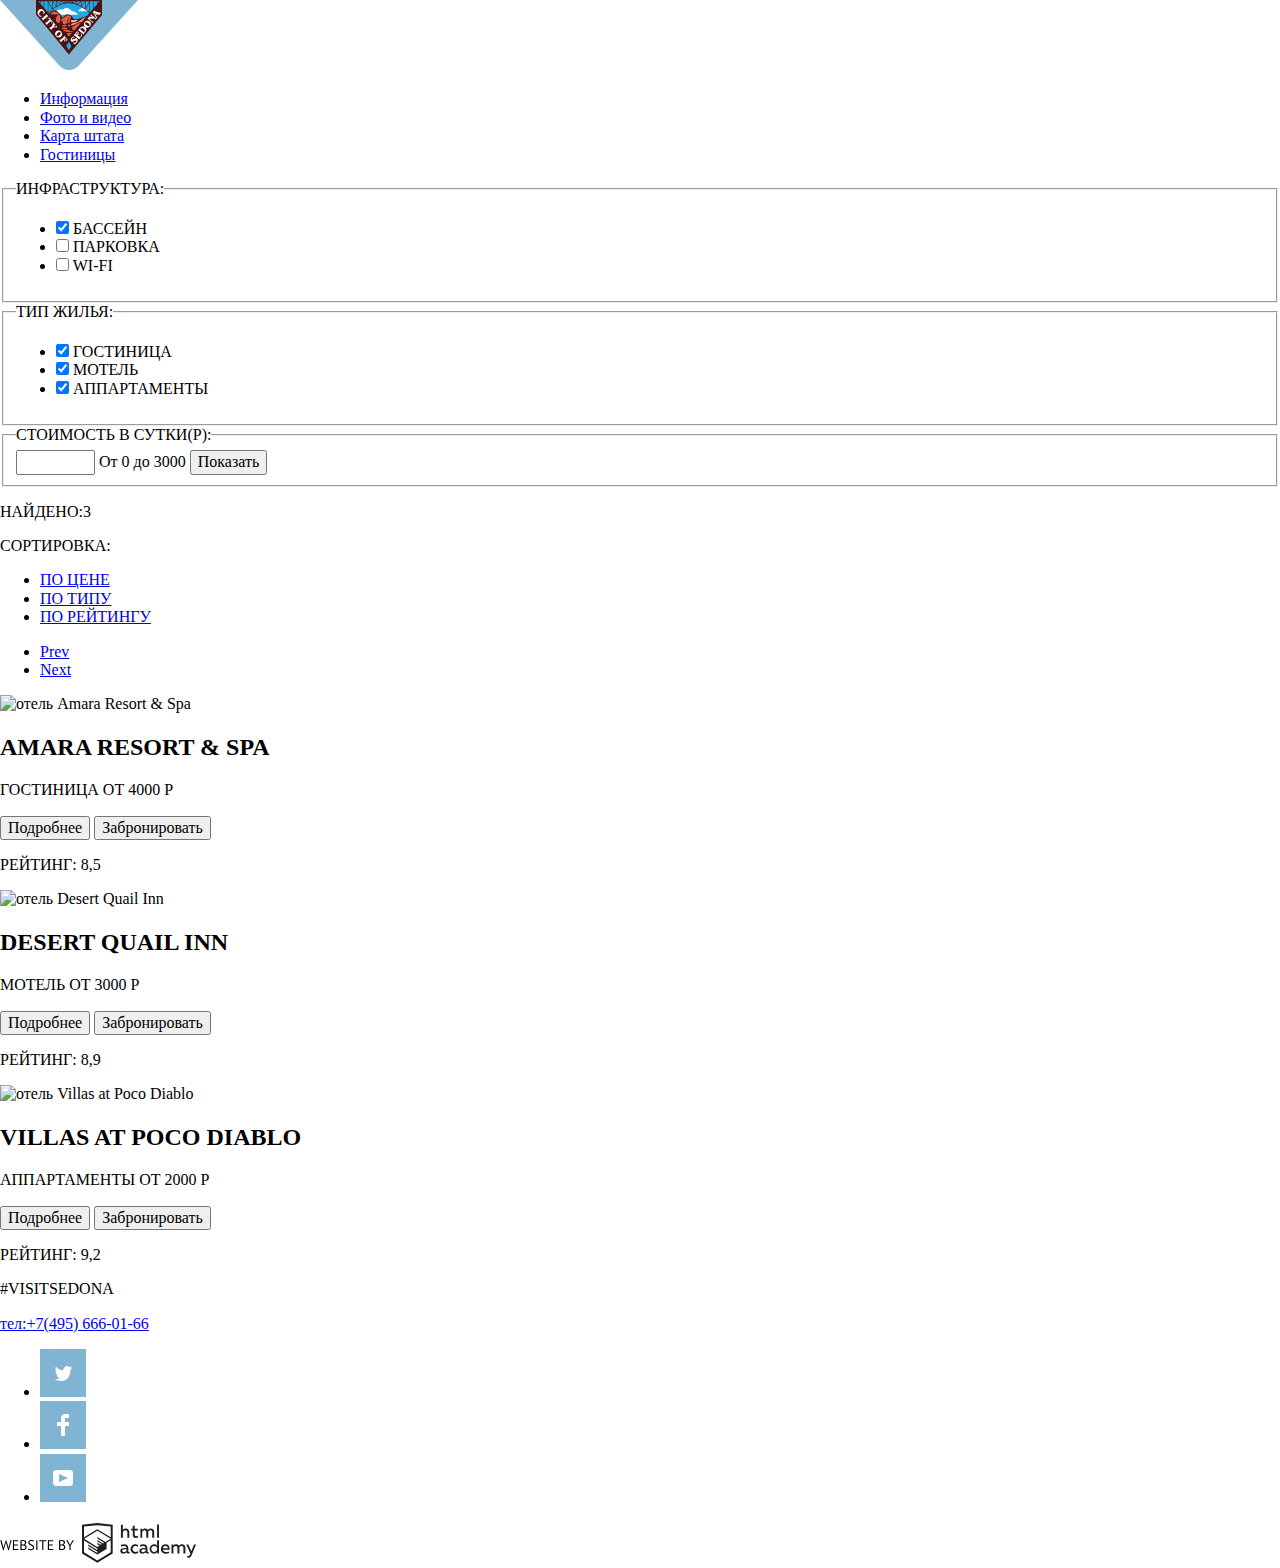
==== catalog.html @ 920b5226 "правочки" ====
<!DOCTYPE html>
<html lang="ru">

<head>
  <meta charset="utf-8">
  <title>HTML Academy: Седона</title>
  <link rel="stylesheet" href="css/normalize.css">
  <link rel="stylesheet" href="css/style.css">
  <link rel="icon" href="favicon.ico">
  <link rel="icon" href="img/icon.svg" type="image/svg+xml">
</head>

<body>
  <header>
    <nav>
      <a href="index.html"><img src="img/logo.svg" width="138" height="70" alt="логотип sedona"></a>
      <ul>
        <li><a href="#">Информация</a></li>
        <li><a href="#">Фото и видео</a></li>
        <li><a href="#">Карта штата</a></li>
        <li><a href="catalog.html">Гостиницы</a></li>
      </ul>
    </nav>
  </header>
  <main>
    <section>
      <form method="GET" action="https://echo.htmlacademy.ru">
        <fieldset>
          <legend>ИНФРАСТРУКТУРА:</legend>
          <ul>
            <li>
              <input type="checkbox" name="options" value="filter_swimming-pool" checked>
              <label for="filter_swimming-pool">БАССЕЙН</label>
            </li>
            <li>
              <input type="checkbox" name="options" value="filter_parking">
              <label for="filter_parking">ПАРКОВКА</label>
            </li>
            <li>
              <input type="checkbox" name="options" value="filter_wi-fi">
              <label for="filter_wi-fi">WI-FI</label>
            </li>
          </ul>
        </fieldset>
        <fieldset>
          <legend>ТИП ЖИЛЬЯ:</legend>
          <ul>
            <li>
              <input type="checkbox" name="options" value="filter_hotel" checked>
              <label for="filter_hotel">ГОСТИНИЦА</label>
            </li>
            <li>
              <input type="checkbox" name="options" value="filter_motel" checked>
              <label for="filter_motel">МОТЕЛЬ</label>
            </li>
            <li>
              <input type="checkbox" name="options" value="filter_appartaments" checked>
              <label for="filter_appartaments">АППАРТАМЕНТЫ</label>
            </li>
          </ul>
        </fieldset>
        <fieldset>
          <legend>СТОИМОСТЬ В СУТКИ(Р):</legend>
          <input type="number" id="volume" min="0" max="3000" step="100">
          <label for="volume">От 0 до 3000</label>
          <button type="button">Показать</button>
        </fieldset>
      </form>
    </section>
    <section>
      <p>НАЙДЕНО:3</p>
      <p>СОРТИРОВКА:</p>
      <ul>
        <li><a href="#">ПО ЦЕНЕ</a></li>
        <li><a href="#">ПО ТИПУ</a></li>
        <li><a href="#">ПО РЕЙТИНГУ</a></li>
      </ul>
      <ul>
        <li><a href="#" id="prev">Prev</a></li>
        <li><a href="#" id="next">Next</a></li>
      </ul>

    </section>
    <section>
      <article>
        <img src="img/amara-resort-and-spa.jpg" width="135" height="90" alt="отель Amara Resort & Spa">
        <h2>AMARA RESORT & SPA</h2>
        <p>ГОСТИНИЦА ОТ 4000 Р</p>
        <button type="submit">Подробнее</button>
        <button type="submit">Забронировать</button>
        <p>РЕЙТИНГ: 8,5</p>
      </article>
      <article>
        <img src="img/desert-quail-inn.jpg" width="135" height="90" alt="отель Desert Quail Inn">
        <h2>DESERT QUAIL INN</h2>
        <p>МОТЕЛЬ ОТ 3000 Р</p>
        <button type="submit">Подробнее</button>
        <button type="submit">Забронировать</button>
        <p>РЕЙТИНГ: 8,9</p>
      </article>
      <article>
        <img src="img/villas-at-poco-diablo.jpg" width="135" height="90" alt="отель Villas at Poco Diablo">
        <h2>VILLAS AT POCO DIABLO</h2>
        <p>АППАРТАМЕНТЫ ОТ 2000 Р</p>
        <button type="submit">Подробнее</button>
        <button type="submit">Забронировать</button>
        <p>РЕЙТИНГ: 9,2</p>
      </article>
    </section>
  </main>
  <footer>
    <p>#VISITSEDONA</p>
    <p><a href="tel:+7(495) 666-01-66">тел:+7(495) 666-01-66</a></p>

    <ul>
      <li>
        <a href="#" target="blank"><img src="img/twitter.svg" width="46" height="48" alt="twitter"></a>
      </li>
      <li>
        <a href="#" target="blank"><img src="img/facebook.svg" width="46" height="48" alt="facebook"></a>
      </li>
      <li>
        <a href="#" target="blank"><img src="img/youtube.svg" width="46" height="48" alt="youtube"></a>
      </li>
    </ul>

    <img src="img/website-by-html-academy.svg" width="197" height="41" alt="HTML-ACADEMY">

  </footer>
</body>

</html>
---- css/style.css ----
/*Fonts*/

@font-face {
    font-family: "PT Sans";
    src: url("../fonts/PTSans.woff2") format("woff2"),
    url("../fonts/PTSans.woff") format("woff");
    font-weight: 400;
    font-style: normal;
}

@font-face {
    font-family: "PT Sans";
    src: url("../fonts/PTSans-Bold.woff2") format("woff2"),
    url("../fonts/PTSans-Bold.woff") format("woff");
    font-weight: 700;
    font-style: normal;
}

/*Variables*/

:root {
    --color-black: #000000; 
    --color-white:#FFFFFF;
    --color-grey:#A9A9A9;
    --color-extralight-grey: #F2F2F2;
    --color-light-gray: #EEEEEE;
    --color-brown: #766357;
    --color-darker-brown: #604E43;
    --color-extradark-brown: #503E33;
    --color-blue: #81B3D2;
    --color-darker-blue:#669EC0;
    --color-extradark-blue:#5496BD;
}

/*Global*/
.page-body {
    min-width: 960px;
    margin: 0;
    padding:0;
    font-family: "PT Sans", Arial, sans-serif ;
    font-size: 14px;
    line-height: 21px;
    font-weight: 400;
    text-transform: uppercase;
    color:var(--color-black);
    background-color:var(--color-white);    
}

.text-center {
    text-align: center;    
}

.list-style-none {
    list-style: none;
}

.like-h1 {
    font-size: 30px;
    line-height: 24px;
    font-weight: 700;
}
.like-h2 {
    font-size: 21px;
    line-height: 26px;
    font-weight: 700;
}
.like-h3 {
    font-size: 14px;
    line-height: 26px;
    font-weight: 400;
}

.like-h4 {
    font-size: 21px;
    line-height: 21px;
    font-weight: 700;
}

img {
    max-width: 100%;
    height: auto;
}

/*Main Navigation*/

.main-navigation {
    font-size: 14px;
    line-height: 26px;
    font-weight: 700;
    color: var(--color-black);
    background-color: var(--color-white);    
}

.site-navigation {
    list-style: none;
}

.navigation-items{
    text-decoration: none;
}

.container {
    background-color: var(--color-white);
}

.introduction {
        font-size: 14px;
        line-height: 26px;
        font-weight: 700;
}


/*Advantages*/

.advantages-list {
    list-style: none;
}

.advantages-blue {
    color: var(--color-white);
    background-color: var(--color-darker-blue);
}

.advantages-white {
    color: var(--color-black);
    background-color: var(--color-white);
}
.advantages-grey {
    color: var(--color-black);
    background-color: var(--color-light-gray) ;
}

/*Button*/

.button {
    font: inherit;
    color: var(--color-white);
    background-color: var(--color-blue);
    vertical-align: middle;
    border: none;
}

.button:hover {
    color: var(--color-white);
    background-color: var(--color-darker-blue);    
}

.button:active {
    color: var(--color-white);
    background-color: var(--color-extradark-blue);    
}

/*Appointments*/

.appointment-item input {
    font: inherit;
    border: none;
    background-color: var(--color-extralight-grey);
}
.appointment-item {
    color: var(--color-black);
    font-size: 14px;
    line-height: 26px;
    font-weight: 700;        
}

.appointment-info {
    background-color: var(--color-brown);
    color: var(--color-white);
}


/*FOOTER*/

.main-footer {
    background-color: gba(255, 255, 255, 0.9); 
}

.footer-hashtag {
    font-size: 21px;
    line-height: 26px;
    font-weight: 700;
}

.contacts-phone {
    font-size: 21px;
    line-height: 26px;
    font-weight: 700;
    text-decoration: none;
}
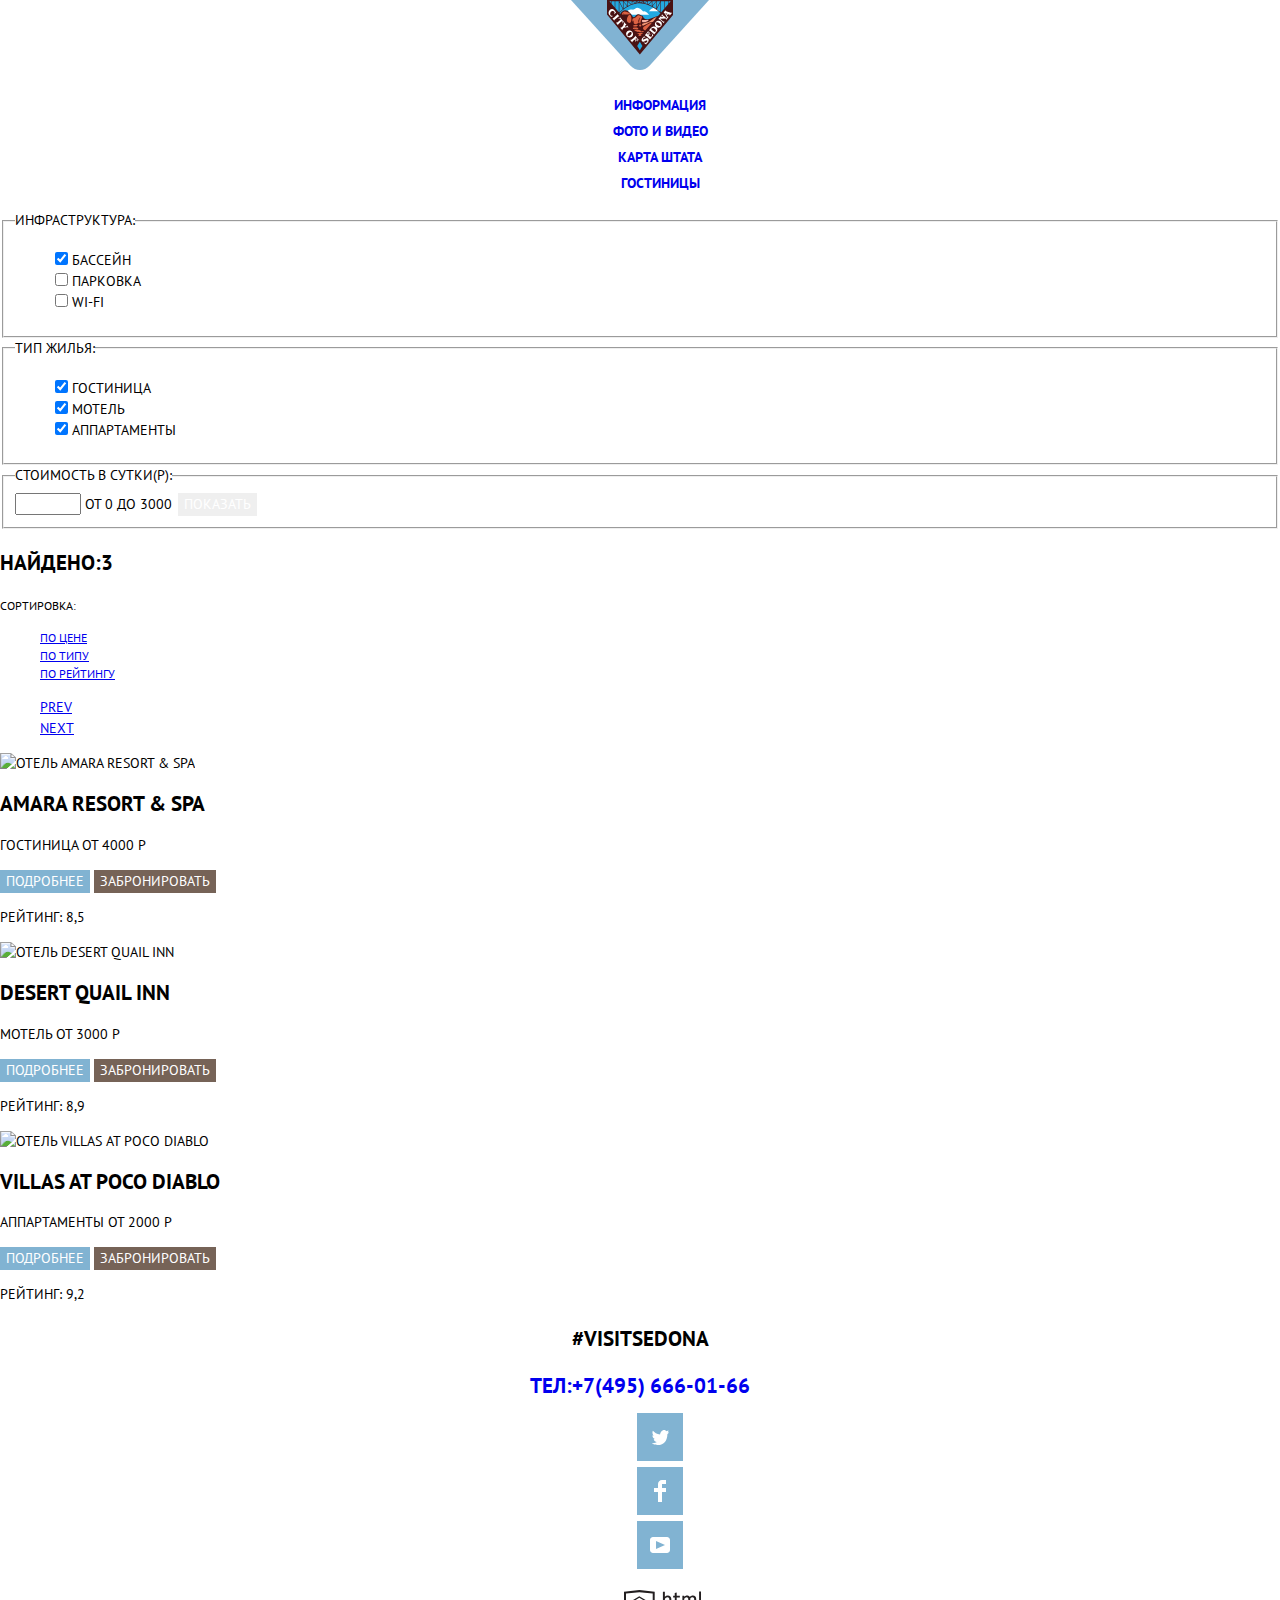
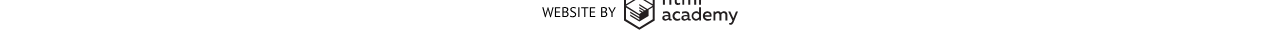
==== commit f7131043: "Стилизация внутренней страницы" ====
--- a/catalog.html
+++ b/catalog.html
@@ -10,15 +10,15 @@
   <link rel="icon" href="img/icon.svg" type="image/svg+xml">
 </head>
 
-<body>
-  <header>
-    <nav>
-      <a href="index.html"><img src="img/logo.svg" width="138" height="70" alt="логотип sedona"></a>
-      <ul>
-        <li><a href="#">Информация</a></li>
-        <li><a href="#">Фото и видео</a></li>
-        <li><a href="#">Карта штата</a></li>
-        <li><a href="catalog.html">Гостиницы</a></li>
+<body class="page-body">
+  <header class="main-header text-center">
+    <nav class="main-navigation">
+      <a href="index.html"><img src="img/logo.svg" width="138" height="70" alt="логотип Sedona"></a>
+      <ul class="site-navigation">
+        <li><a class="navigation-items" href="#">Информация</a></li>
+        <li><a class="navigation-items" href="#">Фото и видео</a></li>
+        <li><a class="navigation-items" href="#">Карта штата</a></li>
+        <li><a class="navigation-items" href="catalog.html">Гостиницы</a></li>
       </ul>
     </nav>
   </header>
@@ -27,7 +27,7 @@
       <form method="GET" action="https://echo.htmlacademy.ru">
         <fieldset>
           <legend>ИНФРАСТРУКТУРА:</legend>
-          <ul>
+          <ul class="list-style-none">
             <li>
               <input type="checkbox" name="options" value="filter_swimming-pool" checked>
               <label for="filter_swimming-pool">БАССЕЙН</label>
@@ -44,7 +44,7 @@
         </fieldset>
         <fieldset>
           <legend>ТИП ЖИЛЬЯ:</legend>
-          <ul>
+          <ul class="list-style-none">
             <li>
               <input type="checkbox" name="options" value="filter_hotel" checked>
               <label for="filter_hotel">ГОСТИНИЦА</label>
@@ -63,70 +63,71 @@
           <legend>СТОИМОСТЬ В СУТКИ(Р):</legend>
           <input type="number" id="volume" min="0" max="3000" step="100">
           <label for="volume">От 0 до 3000</label>
-          <button type="button">Показать</button>
+          <button type="button" class="button-transparent">ПОКАЗАТЬ</button>
         </fieldset>
       </form>
     </section>
     <section>
-      <p>НАЙДЕНО:3</p>
-      <p>СОРТИРОВКА:</p>
-      <ul>
-        <li><a href="#">ПО ЦЕНЕ</a></li>
-        <li><a href="#">ПО ТИПУ</a></li>
-        <li><a href="#">ПО РЕЙТИНГУ</a></li>
+      <p class="like-h2">НАЙДЕНО:3</p>
+      <p class="like-h5">СОРТИРОВКА:</p>
+      <ul class="list-style-none">
+        <li class="like-h5"><a href="#">ПО ЦЕНЕ</a></li>
+        <li class="like-h5"><a href="#">ПО ТИПУ</a></li>
+        <li class="like-h5"><a href="#">ПО РЕЙТИНГУ</a></li>
       </ul>
-      <ul>
+      <ul class="list-style-none">
         <li><a href="#" id="prev">Prev</a></li>
         <li><a href="#" id="next">Next</a></li>
       </ul>
-
     </section>
     <section>
       <article>
         <img src="img/amara-resort-and-spa.jpg" width="135" height="90" alt="отель Amara Resort & Spa">
-        <h2>AMARA RESORT & SPA</h2>
+        <h2 class="like-h2">AMARA RESORT & SPA</h2>
         <p>ГОСТИНИЦА ОТ 4000 Р</p>
-        <button type="submit">Подробнее</button>
-        <button type="submit">Забронировать</button>
+        <button type="button" class="button-blue">ПОДРОБНЕЕ</button>
+        <button type="button" class="button-brown">ЗАБРОНИРОВАТЬ</button>
         <p>РЕЙТИНГ: 8,5</p>
       </article>
       <article>
         <img src="img/desert-quail-inn.jpg" width="135" height="90" alt="отель Desert Quail Inn">
-        <h2>DESERT QUAIL INN</h2>
+        <h2 class="like-h2">DESERT QUAIL INN</h2>
         <p>МОТЕЛЬ ОТ 3000 Р</p>
-        <button type="submit">Подробнее</button>
-        <button type="submit">Забронировать</button>
+        <button type="button" class="button-blue">ПОДРОБНЕЕ</button>
+        <button type="button" class="button-brown">ЗАБРОНИРОВАТЬ</button>
         <p>РЕЙТИНГ: 8,9</p>
       </article>
       <article>
         <img src="img/villas-at-poco-diablo.jpg" width="135" height="90" alt="отель Villas at Poco Diablo">
-        <h2>VILLAS AT POCO DIABLO</h2>
+        <h2 class="like-h2">VILLAS AT POCO DIABLO</h2>
         <p>АППАРТАМЕНТЫ ОТ 2000 Р</p>
-        <button type="submit">Подробнее</button>
-        <button type="submit">Забронировать</button>
+        <button type="button" class="button-blue">ПОДРОБНЕЕ</button>
+        <button type="button" class="button-brown">ЗАБРОНИРОВАТЬ</button>
         <p>РЕЙТИНГ: 9,2</p>
       </article>
     </section>
   </main>
-  <footer>
-    <p>#VISITSEDONA</p>
-    <p><a href="tel:+7(495) 666-01-66">тел:+7(495) 666-01-66</a></p>
+  <footer class="main-footer text-center">
+    <p class="footer-hashtag">#VISITSEDONA</p>
+    <p><a class="contacts-phone" href="tel:+7(495) 666-01-66">тел:+7(495) 666-01-66</a></p>
 
-    <ul>
+    <ul class="footer-social list-style-none">
       <li>
-        <a href="#" target="blank"><img src="img/twitter.svg" width="46" height="48" alt="twitter"></a>
+        <a class="social-button" href="#" target="blank"><img src="img/twitter.svg" width="46" height="48"
+            alt="twitter"></a>
       </li>
       <li>
-        <a href="#" target="blank"><img src="img/facebook.svg" width="46" height="48" alt="facebook"></a>
+        <a class="social-button" href="#" target="blank"><img src="img/facebook.svg" width="46" height="48"
+            alt="facebook"></a>
       </li>
       <li>
-        <a href="#" target="blank"><img src="img/youtube.svg" width="46" height="48" alt="youtube"></a>
+        <a class="social-button" href="#" target="blank"><img src="img/youtube.svg" width="46" height="48"
+            alt="youtube"></a>
       </li>
     </ul>
 
-    <img src="img/website-by-html-academy.svg" width="197" height="41" alt="HTML-ACADEMY">
-
+    <p class="footer-copyright"><img src="img/website-by-html-academy.svg" width="197" height="41" alt="HTML-ACADEMY">
+    </p>
   </footer>
 </body>
-
 </html>--- a/css/style.css
+++ b/css/style.css
@@ -76,6 +76,13 @@
     font-weight: 700;
 }
 
+.like-h5 {
+    font-size: 12px;
+    line-height: 18px;
+    font-weight: 400;
+}
+
+
 img {
     max-width: 100%;
     height: auto;
@@ -132,7 +139,7 @@
 
 /*Button*/
 
-.button {
+.button-blue {
     font: inherit;
     color: var(--color-white);
     background-color: var(--color-blue);
@@ -140,15 +147,43 @@
     border: none;
 }
 
-.button:hover {
+.button-blue:hover {
     color: var(--color-white);
     background-color: var(--color-darker-blue);    
 }
 
-.button:active {
+.button-blue:active {
     color: var(--color-white);
     background-color: var(--color-extradark-blue);    
 }
+
+.button-brown {
+    font: inherit;
+    color: var(--color-white);
+    background-color: var(--color-brown);
+    vertical-align: middle;
+    border: none;
+}
+
+.button-brown:hover {
+    color: var(--color-white);
+    background-color: var(--color-darker-brown);    
+}
+
+.button-brown:active {
+    color: var(--color-white);
+    background-color: var(--color-extradark-brown); 
+}  
+
+.button-transparent {
+    font: inherit;
+    color: var(--color-white);
+    background-color: none;
+    border: 2px solid white;
+}
+
+
+
 
 /*Appointments*/
 
@@ -169,6 +204,7 @@
     color: var(--color-white);
 }
 
+   
 
 /*FOOTER*/
 
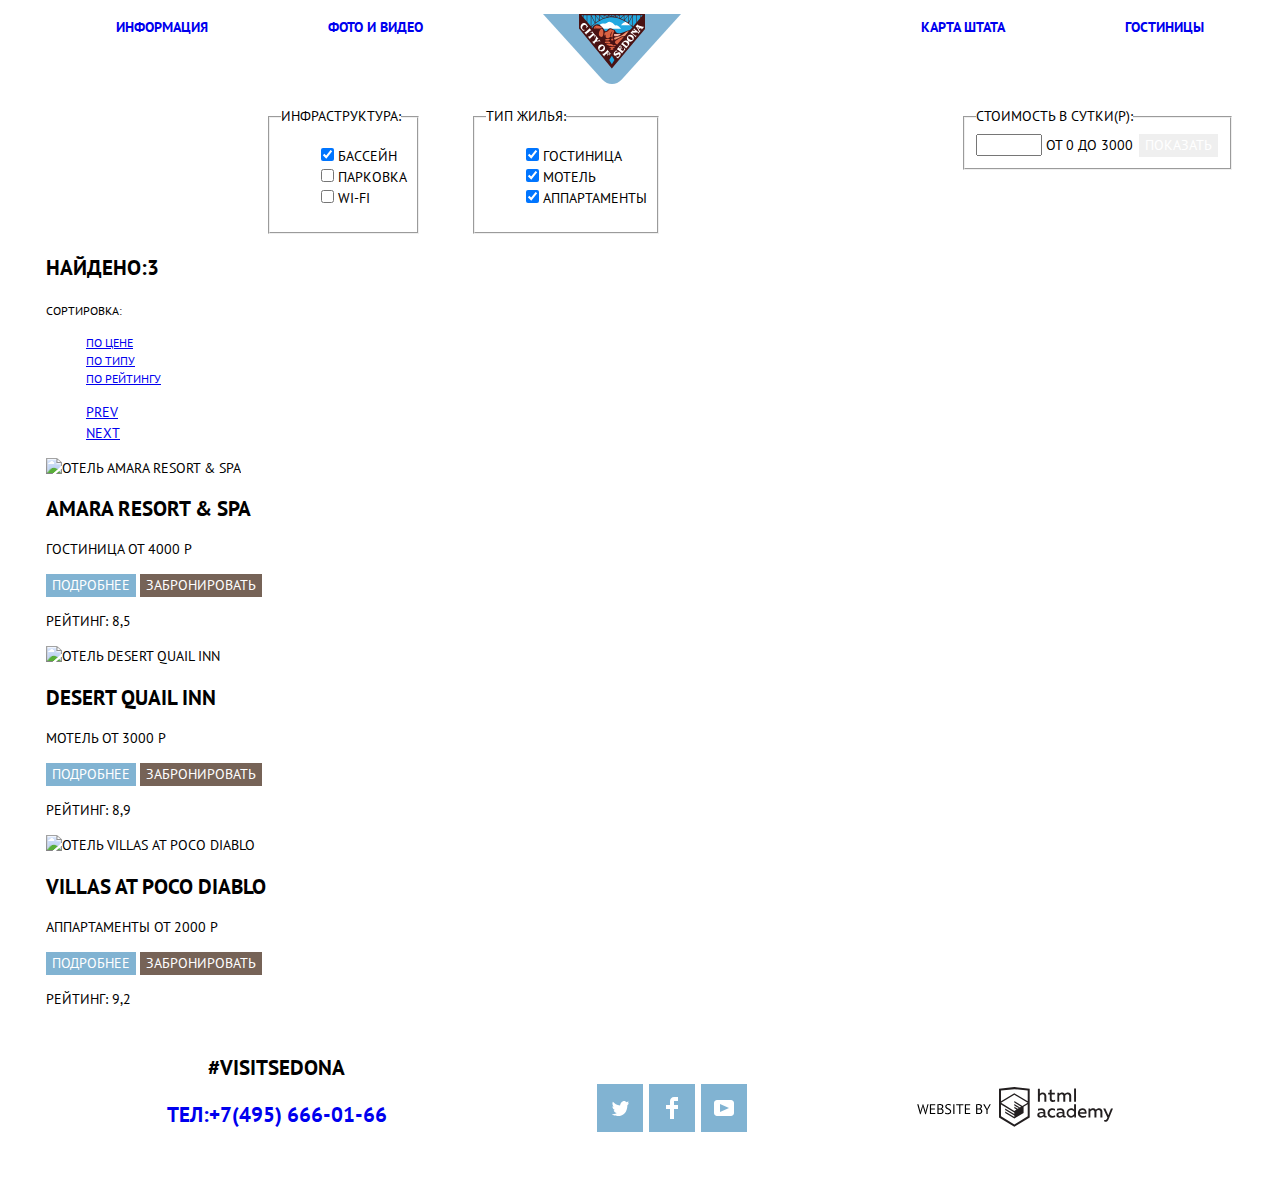
==== commit d087c681: "Гриды главная страница" ====
--- a/catalog.html
+++ b/catalog.html
@@ -11,75 +11,95 @@
 </head>
 
 <body class="page-body">
-  <header class="main-header text-center">
+  <header class="main-header container">
     <nav class="main-navigation">
-      <a href="index.html"><img src="img/logo.svg" width="138" height="70" alt="логотип Sedona"></a>
       <ul class="site-navigation">
         <li><a class="navigation-items" href="#">Информация</a></li>
         <li><a class="navigation-items" href="#">Фото и видео</a></li>
+        <li class="main-header-logo"><a href="index.html"><img src="img/logo.svg" width="138" height="70"
+              alt="логотип Sedona"></a>
+        <li></li>
         <li><a class="navigation-items" href="#">Карта штата</a></li>
         <li><a class="navigation-items" href="catalog.html">Гостиницы</a></li>
       </ul>
     </nav>
   </header>
-  <main>
-    <section>
+  <main class="container">
+    <section class="parameters-hotel">
       <form method="GET" action="https://echo.htmlacademy.ru">
-        <fieldset>
-          <legend>ИНФРАСТРУКТУРА:</legend>
-          <ul class="list-style-none">
-            <li>
-              <input type="checkbox" name="options" value="filter_swimming-pool" checked>
-              <label for="filter_swimming-pool">БАССЕЙН</label>
-            </li>
-            <li>
-              <input type="checkbox" name="options" value="filter_parking">
-              <label for="filter_parking">ПАРКОВКА</label>
-            </li>
-            <li>
-              <input type="checkbox" name="options" value="filter_wi-fi">
-              <label for="filter_wi-fi">WI-FI</label>
-            </li>
-          </ul>
-        </fieldset>
-        <fieldset>
-          <legend>ТИП ЖИЛЬЯ:</legend>
-          <ul class="list-style-none">
-            <li>
-              <input type="checkbox" name="options" value="filter_hotel" checked>
-              <label for="filter_hotel">ГОСТИНИЦА</label>
-            </li>
-            <li>
-              <input type="checkbox" name="options" value="filter_motel" checked>
-              <label for="filter_motel">МОТЕЛЬ</label>
-            </li>
-            <li>
-              <input type="checkbox" name="options" value="filter_appartaments" checked>
-              <label for="filter_appartaments">АППАРТАМЕНТЫ</label>
-            </li>
-          </ul>
-        </fieldset>
-        <fieldset>
-          <legend>СТОИМОСТЬ В СУТКИ(Р):</legend>
-          <input type="number" id="volume" min="0" max="3000" step="100">
-          <label for="volume">От 0 до 3000</label>
-          <button type="button" class="button-transparent">ПОКАЗАТЬ</button>
-        </fieldset>
+        <div class="hotel-options">
+          <div class="infrustructure">
+            <fieldset>
+              <legend>ИНФРАСТРУКТУРА:</legend>
+              <ul class="list-style-none">
+                <li>
+                  <input type="checkbox" name="options" value="filter_swimming-pool" checked>
+                  <label for="filter_swimming-pool">БАССЕЙН</label>
+                </li>
+                <li>
+                  <input type="checkbox" name="options" value="filter_parking">
+                  <label for="filter_parking">ПАРКОВКА</label>
+                </li>
+                <li>
+                  <input type="checkbox" name="options" value="filter_wi-fi">
+                  <label for="filter_wi-fi">WI-FI</label>
+                </li>
+              </ul>
+            </fieldset>
+          </div>
+          <div class="housing-type">
+            <fieldset>
+              <legend>ТИП ЖИЛЬЯ:</legend>
+              <ul class="list-style-none">
+                <li>
+                  <input type="checkbox" name="options" value="filter_hotel" checked>
+                  <label for="filter_hotel">ГОСТИНИЦА</label>
+                </li>
+                <li>
+                  <input type="checkbox" name="options" value="filter_motel" checked>
+                  <label for="filter_motel">МОТЕЛЬ</label>
+                </li>
+                <li>
+                  <input type="checkbox" name="options" value="filter_appartaments" checked>
+                  <label for="filter_appartaments">АППАРТАМЕНТЫ</label>
+                </li>
+              </ul>
+            </fieldset>
+          </div>
+          <div class="price">
+            <fieldset>
+              <legend>СТОИМОСТЬ В СУТКИ(Р):</legend>
+              <input type="number" id="volume" min="0" max="3000" step="100">
+              <label for="volume">От 0 до 3000</label>
+              <button type="button" class="button-transparent">ПОКАЗАТЬ</button>
+            </fieldset>
+          </div>
+        </div>
       </form>
     </section>
-    <section>
-      <p class="like-h2">НАЙДЕНО:3</p>
-      <p class="like-h5">СОРТИРОВКА:</p>
-      <ul class="list-style-none">
-        <li class="like-h5"><a href="#">ПО ЦЕНЕ</a></li>
-        <li class="like-h5"><a href="#">ПО ТИПУ</a></li>
-        <li class="like-h5"><a href="#">ПО РЕЙТИНГУ</a></li>
-      </ul>
-      <ul class="list-style-none">
-        <li><a href="#" id="prev">Prev</a></li>
-        <li><a href="#" id="next">Next</a></li>
-      </ul>
-    </section>
+    <div class="sorting">
+      <section>
+        <div class="sorting-item1">
+          <p class="like-h2">НАЙДЕНО:3</p>
+        </div>
+        <div class="sorting-item2">
+          <p class="like-h5">СОРТИРОВКА:</p>
+        </div>
+        <div class="sorting-item3">
+          <ul class="list-style-none">
+            <li class="like-h5"><a href="#">ПО ЦЕНЕ</a></li>
+            <li class="like-h5"><a href="#">ПО ТИПУ</a></li>
+            <li class="like-h5"><a href="#">ПО РЕЙТИНГУ</a></li>
+          </ul>
+        </div>
+        <div class="sorting-item4">
+        <ul class="list-style-none">
+          <li><a href="#" id="prev">Prev</a></li>
+          <li><a href="#" id="next">Next</a></li>
+        </ul>
+      </div>
+      </section>
+    </div>
     <section>
       <article>
         <img src="img/amara-resort-and-spa.jpg" width="135" height="90" alt="отель Amara Resort & Spa">
@@ -107,10 +127,11 @@
       </article>
     </section>
   </main>
-  <footer class="main-footer text-center">
-    <p class="footer-hashtag">#VISITSEDONA</p>
-    <p><a class="contacts-phone" href="tel:+7(495) 666-01-66">тел:+7(495) 666-01-66</a></p>
-
+  <footer class="main-footer container">
+    <div class="footer-phone-hashtag text-center">
+      <p class="footer-hashtag">#VISITSEDONA</p>
+      <p><a class="contacts-phone" href="tel:+7(495) 666-01-66">тел:+7(495) 666-01-66</a></p>
+    </div>
     <ul class="footer-social list-style-none">
       <li>
         <a class="social-button" href="#" target="blank"><img src="img/twitter.svg" width="46" height="48"
@@ -125,9 +146,9 @@
             alt="youtube"></a>
       </li>
     </ul>
-
     <p class="footer-copyright"><img src="img/website-by-html-academy.svg" width="197" height="41" alt="HTML-ACADEMY">
     </p>
   </footer>
 </body>
+
 </html>--- a/css/style.css
+++ b/css/style.css
@@ -16,8 +16,13 @@
     font-style: normal;
 }
 
+/*Grid*/
+
+.page {
+    height: 100%;
+}
+
 /*Variables*/
-
 :root {
     --color-black: #000000; 
     --color-white:#FFFFFF;
@@ -44,6 +49,16 @@
     text-transform: uppercase;
     color:var(--color-black);
     background-color:var(--color-white);    
+
+    min-height: 100%;
+    display: grid;
+    grid-template-rows: min-content 1fr min-content;
+}
+
+.container {
+    width: 1440;
+    margin: 0 auto;
+    background-color: var(--color-white);
 }
 
 .text-center {
@@ -82,12 +97,20 @@
     font-weight: 400;
 }
 
-
 img {
     max-width: 100%;
     height: auto;
 }
 
+/*Main Header*/
+
+.main-header {
+    display: flex;
+}
+.main-header-logo {
+    justify-self: center;   
+}
+
 /*Main Navigation*/
 
 .main-navigation {
@@ -99,27 +122,86 @@
 }
 
 .site-navigation {
-    list-style: none;
+    display: flex;
+    justify-content: space-between;
+    list-style: none;
+    grid-gap: 120px;  
+   
 }
 
 .navigation-items{
     text-decoration: none;
 }
 
-.container {
-    background-color: var(--color-white);
-}
-
 .introduction {
-        font-size: 14px;
-        line-height: 26px;
-        font-weight: 700;
-}
-
+    font-size: 14px;
+    line-height: 26px;
+    font-weight: 700;
+}
+
+.intro {
+    margin-top: 10px;
+    margin-bottom: 20px;
+    padding: 10px;
+}
+
+.head-image {
+    display: grid;    
+    grid-template-columns: 1fr 1f 1f 1fr 1f 1f 1fr 1f 1f 1fr 1f 1f;
+    grid-template-rows:  1fr 1f 1f 1fr 1fr 1f 1f 1fr 1fr 1f 1f 1fr;
+}
+
+.head-image-item1 {
+    grid-column-start: 1;
+    grid-column-end: 12;  
+    grid-row-start: 1;
+    grid-row-end: 12;     
+}
+
+.head-image-item2 {
+    grid-column-start: 1;
+    grid-column-end: 12; 
+    grid-row-start: 4;
+    grid-row-end: 8;      
+}
+.head-image-item3 {
+    grid-column-start: 1;
+    grid-column-end: -1; 
+    grid-row-start: 10;
+    grid-row-end: 12;
+}     
 
 /*Advantages*/
 
-.advantages-list {
+.interested {
+    margin-top: 60px;
+    margin-bottom: 60px;
+}
+
+
+.advantages-list-1 {
+    display: grid;
+    grid-template-columns: 1fr 2fr;
+    list-style: none;
+}
+
+.advantages-list-2 {
+    display: grid;
+    grid-template-columns: 1fr 1fr 1fr;
+    list-style: none;
+    margin-top: 60px;
+    margin-bottom: 60px;
+}
+
+.advantages-list-3 {
+    display: grid;
+    grid-template-columns: 2fr 1fr;
+    list-style: none;
+}
+
+.advantages-list-4 {
+    display: grid;
+    grid-template-columns: 1fr 1fr 1fr;
     list-style: none;
 }
 
@@ -147,6 +229,7 @@
     border: none;
 }
 
+
 .button-blue:hover {
     color: var(--color-white);
     background-color: var(--color-darker-blue);    
@@ -183,9 +266,76 @@
 }
 
 
-
-
 /*Appointments*/
+
+.booking {
+    display: grid;
+    grid-template-columns: auto 568px auto;
+    grid-template-rows:  86px auto 86px;
+    margin: 0px;
+    padding: 0px;
+}
+
+.appointment {    
+    width: 568px;
+    height: 481px;
+    background-color: var(--color-white);
+    grid-column-start: 2;
+    grid-column-end:3;
+    grid-row-start: 1;
+    grid-row-end: -1;
+    z-index: 1; 
+}
+
+.appointment-bg {
+    width: 1199px;
+    height: 594px;
+    margin: 0px;
+    grid-column-start: 1;
+    grid-column-end: -1;
+    grid-row-start: 2;
+    grid-row-end: -1;
+}
+
+.appointment-form {
+    display: grid;
+    grid-template-columns: 1fr 1fr 1fr 1fr 1fr 1fr 1fr 1fr 1fr 1fr 1fr 1fr;
+    grid-template-rows: 1fr 1fr 1fr 1fr 1fr 1fr 1fr 1fr 1fr 1fr 1fr 1fr ;
+}
+
+.appointment-item:nth-child(1) {
+    grid-column-start: 2;
+    grid-column-end: 9;
+    grid-row-start: 2;
+    grid-row-end: 3;
+}
+
+.appointment-item:nth-child(2) {
+    grid-column-start: 2;
+    grid-column-end: 9;
+    grid-row-start: 3;
+    grid-row-end: 4;
+}
+
+.appointment-item:nth-child(3) {
+    grid-column-start: 1;
+    grid-column-end: 7;
+    grid-row-start: 4;
+    grid-row-end: 5;
+}
+.appointment-item:nth-child(4){
+    grid-column-start: 7;
+    grid-column-end: 12;
+    grid-row-start: 4;
+    grid-row-end: 5;
+}
+
+.form-button {
+    grid-column-start: 1;
+    grid-column-end: 8;
+    grid-row-start: 6;
+    grid-row-end: 7;   
+}
 
 .appointment-item input {
     font: inherit;
@@ -200,16 +350,53 @@
 }
 
 .appointment-info {
+    width: 568px;
+    height: 86px;
     background-color: var(--color-brown);
     color: var(--color-white);
-}
-
-   
+    margin: 0px;
+    padding: 0px;
+      
+}
+
+/*CATALOG*/
+
+.hotel-options {
+  display: flex;
+  flex-direction: row;
+  background-image: url("img/background-sedona-blur");
+}
+.infrustructure {
+    align-self: flex-start;
+    margin-left: 220px;
+}
+
+.housing-type{
+    align-self: center;
+    margin-left: 50px;
+}
+
+.price {
+    margin-left: 300px;
+}
+
+.sorting {
+    display: flex;
+    flex-direction: row;}
+
+
+
 
 /*FOOTER*/
 
 .main-footer {
+    display: flex;
+    flex-direction: row;
+    justify-content: center;
+    gap: 170px;
+    margin: 10px;
     background-color: gba(255, 255, 255, 0.9); 
+    
 }
 
 .footer-hashtag {
@@ -225,3 +412,26 @@
     text-decoration: none;
 }
 
+.footer-phone-hashtag {
+    justify-content: flex-start;
+    align-items: center;
+}
+
+.footer-social {
+    justify-content: center;
+    align-items: center;
+    display: grid;
+    grid-template-columns: 1fr 1fr 1fr;
+    gap: 6px;
+}
+
+.footer-copyright {
+    grid-column-start:10;
+    grid-column-end: 12;  
+    padding-top: 38px;
+    padding-bottom: 41px;
+}
+
+
+
+
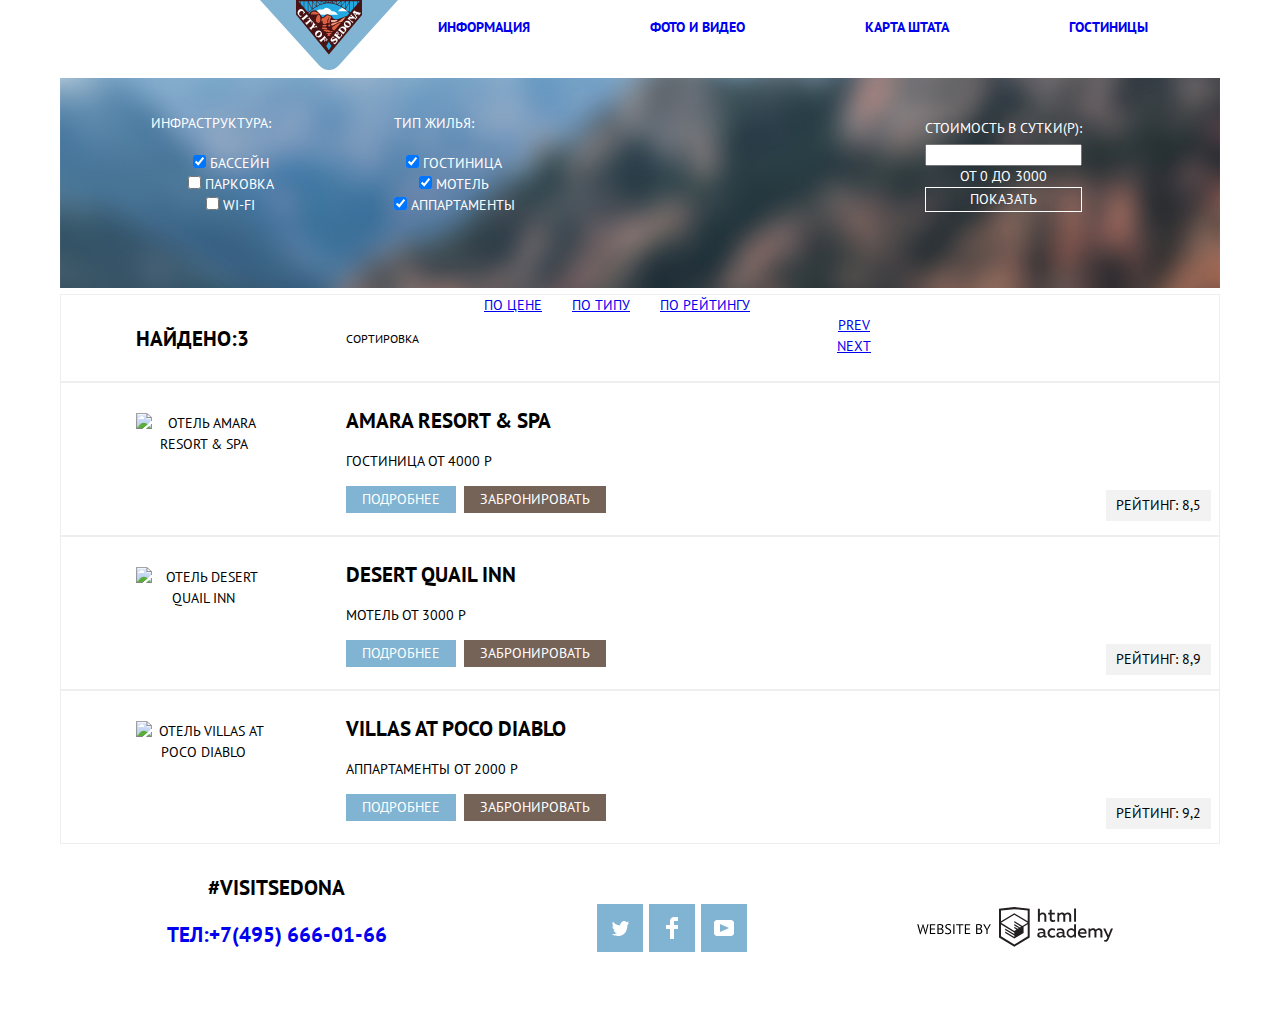
==== commit 9c66ff83: "Флексы и гриды" ====
--- a/catalog.html
+++ b/catalog.html
@@ -9,16 +9,14 @@
   <link rel="icon" href="favicon.ico">
   <link rel="icon" href="img/icon.svg" type="image/svg+xml">
 </head>
-
 <body class="page-body">
-  <header class="main-header container">
-    <nav class="main-navigation">
+  <header class="main-header">
+    <nav class="main-navigation container">
+      <a class="main-header-logo" href="index.html"><img src="img/logo.svg" width="138" height="70"
+          alt="логотип Sedona"></a>
       <ul class="site-navigation">
         <li><a class="navigation-items" href="#">Информация</a></li>
         <li><a class="navigation-items" href="#">Фото и видео</a></li>
-        <li class="main-header-logo"><a href="index.html"><img src="img/logo.svg" width="138" height="70"
-              alt="логотип Sedona"></a>
-        <li></li>
         <li><a class="navigation-items" href="#">Карта штата</a></li>
         <li><a class="navigation-items" href="catalog.html">Гостиницы</a></li>
       </ul>
@@ -26,129 +24,138 @@
   </header>
   <main class="container">
     <section class="parameters-hotel">
-      <form method="GET" action="https://echo.htmlacademy.ru">
-        <div class="hotel-options">
-          <div class="infrustructure">
-            <fieldset>
-              <legend>ИНФРАСТРУКТУРА:</legend>
-              <ul class="list-style-none">
-                <li>
-                  <input type="checkbox" name="options" value="filter_swimming-pool" checked>
-                  <label for="filter_swimming-pool">БАССЕЙН</label>
-                </li>
-                <li>
-                  <input type="checkbox" name="options" value="filter_parking">
-                  <label for="filter_parking">ПАРКОВКА</label>
-                </li>
-                <li>
-                  <input type="checkbox" name="options" value="filter_wi-fi">
-                  <label for="filter_wi-fi">WI-FI</label>
-                </li>
-              </ul>
-            </fieldset>
-          </div>
-          <div class="housing-type">
-            <fieldset>
-              <legend>ТИП ЖИЛЬЯ:</legend>
-              <ul class="list-style-none">
-                <li>
-                  <input type="checkbox" name="options" value="filter_hotel" checked>
-                  <label for="filter_hotel">ГОСТИНИЦА</label>
-                </li>
-                <li>
-                  <input type="checkbox" name="options" value="filter_motel" checked>
-                  <label for="filter_motel">МОТЕЛЬ</label>
-                </li>
-                <li>
-                  <input type="checkbox" name="options" value="filter_appartaments" checked>
-                  <label for="filter_appartaments">АППАРТАМЕНТЫ</label>
-                </li>
-              </ul>
-            </fieldset>
-          </div>
-          <div class="price">
-            <fieldset>
-              <legend>СТОИМОСТЬ В СУТКИ(Р):</legend>
-              <input type="number" id="volume" min="0" max="3000" step="100">
-              <label for="volume">От 0 до 3000</label>
-              <button type="button" class="button-transparent">ПОКАЗАТЬ</button>
-            </fieldset>
-          </div>
+      <div class="bg-image-parameters">
+        <img src="img/background-sedona-blur.jpg" width="1200" height="auto" alt="sedona blur">
+      </div>
+      <form method="GET" action="https://echo.htmlacademy.ru" class="form-parameters-hotel">
+        <div class="infrustructure-box">
+          <fieldset class="infrustructure">
+            <legend>ИНФРАСТРУКТУРА:</legend>
+            <ul class="list-style-none">
+              <li>
+                <input type="checkbox" name="options" value="filter_swimming-pool" checked>
+                <label for="filter_swimming-pool">БАССЕЙН</label>
+              </li>
+              <li>
+                <input type="checkbox" name="options" value="filter_parking">
+                <label for="filter_parking">ПАРКОВКА</label>
+              </li>
+              <li>
+                <input type="checkbox" name="options" value="filter_wi-fi">
+                <label for="filter_wi-fi">WI-FI</label>
+              </li>
+            </ul>
+          </fieldset>
+        </div>
+        <div class="housing-type-box">
+          <fieldset class="housing-type">
+            <legend>ТИП ЖИЛЬЯ:</legend>
+            <ul class="list-style-none">
+              <li>
+                <input type="checkbox" name="options" value="filter_hotel" checked>
+                <label for="filter_hotel">ГОСТИНИЦА</label>
+              </li>
+              <li>
+                <input type="checkbox" name="options" value="filter_motel" checked>
+                <label for="filter_motel">МОТЕЛЬ</label>
+              </li>
+              <li>
+                <input type="checkbox" name="options" value="filter_appartaments" checked>
+                <label for="filter_appartaments">АППАРТАМЕНТЫ</label>
+              </li>
+            </ul>
+          </fieldset>
+        </div>
+        <div class="price-box">
+          <fieldset class="price">
+            <legend>СТОИМОСТЬ В СУТКИ(Р):</legend>
+            <input type="number" id="volume" min="0" max="3000" step="100">
+            <label for="volume">От 0 до 3000</label>
+            <button type="button" class="button-transparent">ПОКАЗАТЬ</button>
+          </fieldset>
         </div>
       </form>
     </section>
-    <div class="sorting">
-      <section>
-        <div class="sorting-item1">
-          <p class="like-h2">НАЙДЕНО:3</p>
-        </div>
-        <div class="sorting-item2">
-          <p class="like-h5">СОРТИРОВКА:</p>
-        </div>
-        <div class="sorting-item3">
-          <ul class="list-style-none">
-            <li class="like-h5"><a href="#">ПО ЦЕНЕ</a></li>
-            <li class="like-h5"><a href="#">ПО ТИПУ</a></li>
-            <li class="like-h5"><a href="#">ПО РЕЙТИНГУ</a></li>
-          </ul>
-        </div>
-        <div class="sorting-item4">
+    <section class="search">
+      <div class="found-number">
+        <p class="like-h2">НАЙДЕНО:3</p>
+      </div>
+      <p class="like-h5">СОРТИРОВКА</p>
+      <ul class="sorting">
+        <li class><a href="#">ПО ЦЕНЕ</a></li>
+        <li class><a href="#">ПО ТИПУ</a></li>
+        <li class><a href="#">ПО РЕЙТИНГУ</a></li>
+      </ul>      
+      <div class="prev-next">
         <ul class="list-style-none">
-          <li><a href="#" id="prev">Prev</a></li>
-          <li><a href="#" id="next">Next</a></li>
+          <li><a href="?sort=up">Prev</a></li>
+          <li><a href="?sort=up">Next</a></li>
         </ul>
       </div>
-      </section>
-    </div>
-    <section>
-      <article>
+    </section>
+    <section class="hotels">
+      <article class="hotels-item">
         <img src="img/amara-resort-and-spa.jpg" width="135" height="90" alt="отель Amara Resort & Spa">
-        <h2 class="like-h2">AMARA RESORT & SPA</h2>
-        <p>ГОСТИНИЦА ОТ 4000 Р</p>
-        <button type="button" class="button-blue">ПОДРОБНЕЕ</button>
-        <button type="button" class="button-brown">ЗАБРОНИРОВАТЬ</button>
-        <p>РЕЙТИНГ: 8,5</p>
+        <div class="hotel-item-info">
+          <h2 class="like-h2">AMARA RESORT & SPA</h2>
+          <p>ГОСТИНИЦА ОТ 4000 Р</p>
+          <div class="hotel-info-buttons">
+          <button type="button" class="button-blue">ПОДРОБНЕЕ</button>
+          <button type="button" class="button-brown">ЗАБРОНИРОВАТЬ</button>
+          </div>
+        </div>
+        <p class="rating">РЕЙТИНГ: 8,5</p>
       </article>
-      <article>
+      <article class="hotels-item">
         <img src="img/desert-quail-inn.jpg" width="135" height="90" alt="отель Desert Quail Inn">
-        <h2 class="like-h2">DESERT QUAIL INN</h2>
-        <p>МОТЕЛЬ ОТ 3000 Р</p>
-        <button type="button" class="button-blue">ПОДРОБНЕЕ</button>
-        <button type="button" class="button-brown">ЗАБРОНИРОВАТЬ</button>
-        <p>РЕЙТИНГ: 8,9</p>
+        <div class="hotel-item-info">
+          <h2 class="like-h2">DESERT QUAIL INN</h2>
+          <p>МОТЕЛЬ ОТ 3000 Р</p>
+          <div class="hotel-info-buttons">
+          <button type="button" class="button-blue">ПОДРОБНЕЕ</button>
+          <button type="button" class="button-brown">ЗАБРОНИРОВАТЬ</button>
+        </div>
+        </div>
+        <p class="rating">РЕЙТИНГ: 8,9</p>
       </article>
-      <article>
+      <article class="hotels-item">
         <img src="img/villas-at-poco-diablo.jpg" width="135" height="90" alt="отель Villas at Poco Diablo">
-        <h2 class="like-h2">VILLAS AT POCO DIABLO</h2>
-        <p>АППАРТАМЕНТЫ ОТ 2000 Р</p>
-        <button type="button" class="button-blue">ПОДРОБНЕЕ</button>
-        <button type="button" class="button-brown">ЗАБРОНИРОВАТЬ</button>
-        <p>РЕЙТИНГ: 9,2</p>
+        <div class="hotel-item-info">
+          <h2 class="like-h2">VILLAS AT POCO DIABLO</h2>
+          <p>АППАРТАМЕНТЫ ОТ 2000 Р</p>
+        <div class="hotel-info-buttons">
+          <button type="button" class="button-blue">ПОДРОБНЕЕ</button>
+          <button type="button" class="button-brown">ЗАБРОНИРОВАТЬ</button>
+        </div>
+        </div>
+        <p class="rating">РЕЙТИНГ: 9,2</p>
       </article>
     </section>
   </main>
-  <footer class="main-footer container">
-    <div class="footer-phone-hashtag text-center">
-      <p class="footer-hashtag">#VISITSEDONA</p>
-      <p><a class="contacts-phone" href="tel:+7(495) 666-01-66">тел:+7(495) 666-01-66</a></p>
-    </div>
-    <ul class="footer-social list-style-none">
-      <li>
-        <a class="social-button" href="#" target="blank"><img src="img/twitter.svg" width="46" height="48"
-            alt="twitter"></a>
-      </li>
-      <li>
-        <a class="social-button" href="#" target="blank"><img src="img/facebook.svg" width="46" height="48"
-            alt="facebook"></a>
-      </li>
-      <li>
-        <a class="social-button" href="#" target="blank"><img src="img/youtube.svg" width="46" height="48"
-            alt="youtube"></a>
-      </li>
-    </ul>
-    <p class="footer-copyright"><img src="img/website-by-html-academy.svg" width="197" height="41" alt="HTML-ACADEMY">
-    </p>
-  </footer>
+  <div class="container">
+    <footer class="main-footer">
+      <div class="footer-phone-hashtag text-center">
+        <p class="footer-hashtag">#VISITSEDONA</p>
+        <p><a class="contacts-phone" href="tel:+7(495) 666-01-66">тел:+7(495) 666-01-66</a></p>
+      </div>
+      <ul class="footer-social list-style-none">
+        <li>
+          <a class="social-button" href="#" target="blank"><img src="img/twitter.svg" width="46" height="48"
+              alt="twitter"></a>
+        </li>
+        <li>
+          <a class="social-button" href="#" target="blank"><img src="img/facebook.svg" width="46" height="48"
+              alt="facebook"></a>
+        </li>
+        <li>
+          <a class="social-button" href="#" target="blank"><img src="img/youtube.svg" width="46" height="48"
+              alt="youtube"></a>
+        </li>
+      </ul>
+      <p class="footer-copyright"><img src="img/website-by-html-academy.svg" width="197" height="41" alt="HTML-ACADEMY">
+      </p>
+    </footer>
+  </div>
 </body>
 
 </html>--- a/css/style.css
+++ b/css/style.css
@@ -56,8 +56,11 @@
 }
 
 .container {
-    width: 1440;
+    width: 1200px;
+    padding: 0 20px;     
     margin: 0 auto;
+    text-align: center;
+    box-sizing: border-box;
     background-color: var(--color-white);
 }
 
@@ -102,31 +105,35 @@
     height: auto;
 }
 
+fieldset {
+    border: 0;
+}
+
 /*Main Header*/
 
 .main-header {
     display: flex;
 }
 .main-header-logo {
-    justify-self: center;   
+    margin-left: 200px;
 }
 
 /*Main Navigation*/
 
 .main-navigation {
+    display: flex;
     font-size: 14px;
     line-height: 26px;
     font-weight: 700;
     color: var(--color-black);
-    background-color: var(--color-white);    
+    background-color: var(--color-white);      
 }
 
 .site-navigation {
     display: flex;
     justify-content: space-between;
-    list-style: none;
-    grid-gap: 120px;  
-   
+    list-style: none; 
+    gap: 120px;       
 }
 
 .navigation-items{
@@ -140,15 +147,12 @@
 }
 
 .intro {
-    margin-top: 10px;
-    margin-bottom: 20px;
+    margin-top: 10px 20px;
     padding: 10px;
 }
 
 .head-image {
-    display: grid;    
-    grid-template-columns: 1fr 1f 1f 1fr 1f 1f 1fr 1f 1f 1fr 1f 1f;
-    grid-template-rows:  1fr 1f 1f 1fr 1fr 1f 1f 1fr 1fr 1f 1f 1fr;
+    display: grid;   
 }
 
 .head-image-item1 {
@@ -174,20 +178,21 @@
 /*Advantages*/
 
 .interested {
-    margin-top: 60px;
-    margin-bottom: 60px;
-}
-
+    margin: 60px 0;
+}
+
+.advantages {
+margin: 0;
+}
 
 .advantages-list-1 {
-    display: grid;
-    grid-template-columns: 1fr 2fr;
+    display: flex;   
     list-style: none;
 }
 
 .advantages-list-2 {
     display: grid;
-    grid-template-columns: 1fr 1fr 1fr;
+    grid-template-columns: repeat(3, 1fr);
     list-style: none;
     margin-top: 60px;
     margin-bottom: 60px;
@@ -201,11 +206,12 @@
 
 .advantages-list-4 {
     display: grid;
-    grid-template-columns: 1fr 1fr 1fr;
+    grid-template-columns: repeat(3, 1fr);
     list-style: none;
 }
 
 .advantages-blue {
+    width: 400px;
     color: var(--color-white);
     background-color: var(--color-darker-blue);
 }
@@ -215,9 +221,11 @@
     background-color: var(--color-white);
 }
 .advantages-grey {
+    margin: 0;
     color: var(--color-black);
     background-color: var(--color-light-gray) ;
 }
+
 
 /*Button*/
 
@@ -229,7 +237,6 @@
     border: none;
 }
 
-
 .button-blue:hover {
     color: var(--color-white);
     background-color: var(--color-darker-blue);    
@@ -261,10 +268,24 @@
 .button-transparent {
     font: inherit;
     color: var(--color-white);
-    background-color: none;
-    border: 2px solid white;
-}
-
+    background-color: transparent; 
+    border: 1px solid white;
+}
+
+.appointment-form .button-blue {
+    width: 458px;
+    height: 58px;   
+}
+
+.hotel-item-info .button-brown {
+    width: 142px;
+    height: 27px;
+}
+
+.hotel-item-info .button-blue {
+    width: 110px;
+    height: 27px;   
+}
 
 /*Appointments*/
 
@@ -288,9 +309,8 @@
 }
 
 .appointment-bg {
-    width: 1199px;
-    height: 594px;
-    margin: 0px;
+    width: 100%;
+    height: auto;
     grid-column-start: 1;
     grid-column-end: -1;
     grid-row-start: 2;
@@ -298,43 +318,29 @@
 }
 
 .appointment-form {
-    display: grid;
-    grid-template-columns: 1fr 1fr 1fr 1fr 1fr 1fr 1fr 1fr 1fr 1fr 1fr 1fr;
-    grid-template-rows: 1fr 1fr 1fr 1fr 1fr 1fr 1fr 1fr 1fr 1fr 1fr 1fr ;
+    display: flex;
+    flex-direction: row;
+    flex-wrap: wrap;
 }
 
 .appointment-item:nth-child(1) {
-    grid-column-start: 2;
-    grid-column-end: 9;
-    grid-row-start: 2;
-    grid-row-end: 3;
+    margin: 10px 0 55px 55px;    
 }
 
 .appointment-item:nth-child(2) {
-    grid-column-start: 2;
-    grid-column-end: 9;
-    grid-row-start: 3;
-    grid-row-end: 4;
+    margin: 0 0 55px 55px; 
 }
 
 .appointment-item:nth-child(3) {
-    grid-column-start: 1;
-    grid-column-end: 7;
-    grid-row-start: 4;
-    grid-row-end: 5;
+    margin: 0 0 0 55px; 
+    
 }
 .appointment-item:nth-child(4){
-    grid-column-start: 7;
-    grid-column-end: 12;
-    grid-row-start: 4;
-    grid-row-end: 5;
+    margin: 0 0 60px 20px; 
 }
 
 .form-button {
-    grid-column-start: 1;
-    grid-column-end: 8;
-    grid-row-start: 6;
-    grid-row-end: 7;   
+    margin: 0 55px 55px 55px;    
 }
 
 .appointment-item input {
@@ -354,49 +360,160 @@
     height: 86px;
     background-color: var(--color-brown);
     color: var(--color-white);
-    margin: 0px;
-    padding: 0px;
+    margin-top: 0;
+    padding: 0;  
       
 }
 
 /*CATALOG*/
+
+.parameters-hotel {
+     display: grid; 
+     color: var(--color-white);   
+}
+
+.bg-image-parameters {
+    grid-column-start: 1;
+    grid-column-end: 12;  
+    grid-row-start: 1;
+    grid-row-end: 12; 
+}
+
+.form-parameters-hotel {
+    display: flex;
+    flex-direction: row;    
+    grid-column-start: 1;
+    grid-column-end: 12;  
+    grid-row-start: 1;
+    grid-row-end: 3;
+}
+
+.infrustructure {
+    margin-left: 30px 30px 0 0;
+}
+
+.housing-type {
+    margin-left: 30px 30px 0 80px; 
+}
+
+.price {
+    display: flex;
+    flex-direction:  column;
+    margin-left: 30px 30px 0 300px; 
+}
+
+.hotels {
+  display: flex;
+  flex-direction: row;
+  flex-wrap: wrap;
+}
+
+.hotels-item {
+    display: flex;
+    flex-direction: row;
+    width: 1200px;
+    height: 152px;
+    border: 1px solid var(--color-light-gray);
+}
+
+.hotels-item img {
+    margin: 30px 75px;    
+}
+
+.hotel-item-info {
+    display: flex;
+    flex-direction: column;
+    align-content: flex-start;
+    height: 90px;
+    width: 260px;    
+}
+
+.hotel-item-info h2 {
+    margin-top: 25px;
+    align-self: flex-start;
+}
+
+.hotel-item-info p {
+    margin-top: 0; 
+    align-self: flex-start;      
+}
+
+.rating {
+    align-self: flex-end; 
+    margin-left: 500px;    
+    background-color: var(--color-extralight-grey);
+    padding: 5px 10px ;
+}
 
 .hotel-options {
   display: flex;
   flex-direction: row;
   background-image: url("img/background-sedona-blur");
 }
-.infrustructure {
-    align-self: flex-start;
-    margin-left: 220px;
-}
-
-.housing-type{
-    align-self: center;
-    margin-left: 50px;
-}
-
-.price {
-    margin-left: 300px;
-}
-
-.sorting {
-    display: flex;
-    flex-direction: row;}
-
-
-
+
+.infrustructure-box {
+    margin: 35px 35px 0 75px;
+}
+
+.housing-type-box {
+    margin: 35px 35px 0 20px;
+}
+
+.price-box {
+    margin: 40px 30px 0 350px;
+}
+
+.search {
+    display: flex;
+    flex-direction: row;
+    align-content: flex-start;
+    max-width: 1200px;
+    height: 86px;    
+    border: 1px solid var(--color-light-gray);
+}
+
+.found-number {
+    margin: 10px 10px 0 75px;
+}
+
+.search .like-h5 {
+    margin: 35px 35px 0 87px;
+}
+
+.search ul {
+    list-style: none;
+    padding: 0;
+    margin: 0;
+}
+
+.sorting {    
+    display: flex;
+    flex-direction: row;    
+}
+
+.sorting li {    
+   margin-left: 30px;
+}
+
+
+.prev-next {
+    margin: 20px 20px 0 87px;
+}
+
+.hotel-info-buttons {
+    display: flex;
+    flex-direction: row;
+    justify-content: space-between;   
+}
 
 /*FOOTER*/
 
 .main-footer {
     display: flex;
-    flex-direction: row;
     justify-content: center;
     gap: 170px;
     margin: 10px;
-    background-color: gba(255, 255, 255, 0.9); 
-    
+    background-color: gba(255, 255, 255, 0.9);     
 }
 
 .footer-hashtag {
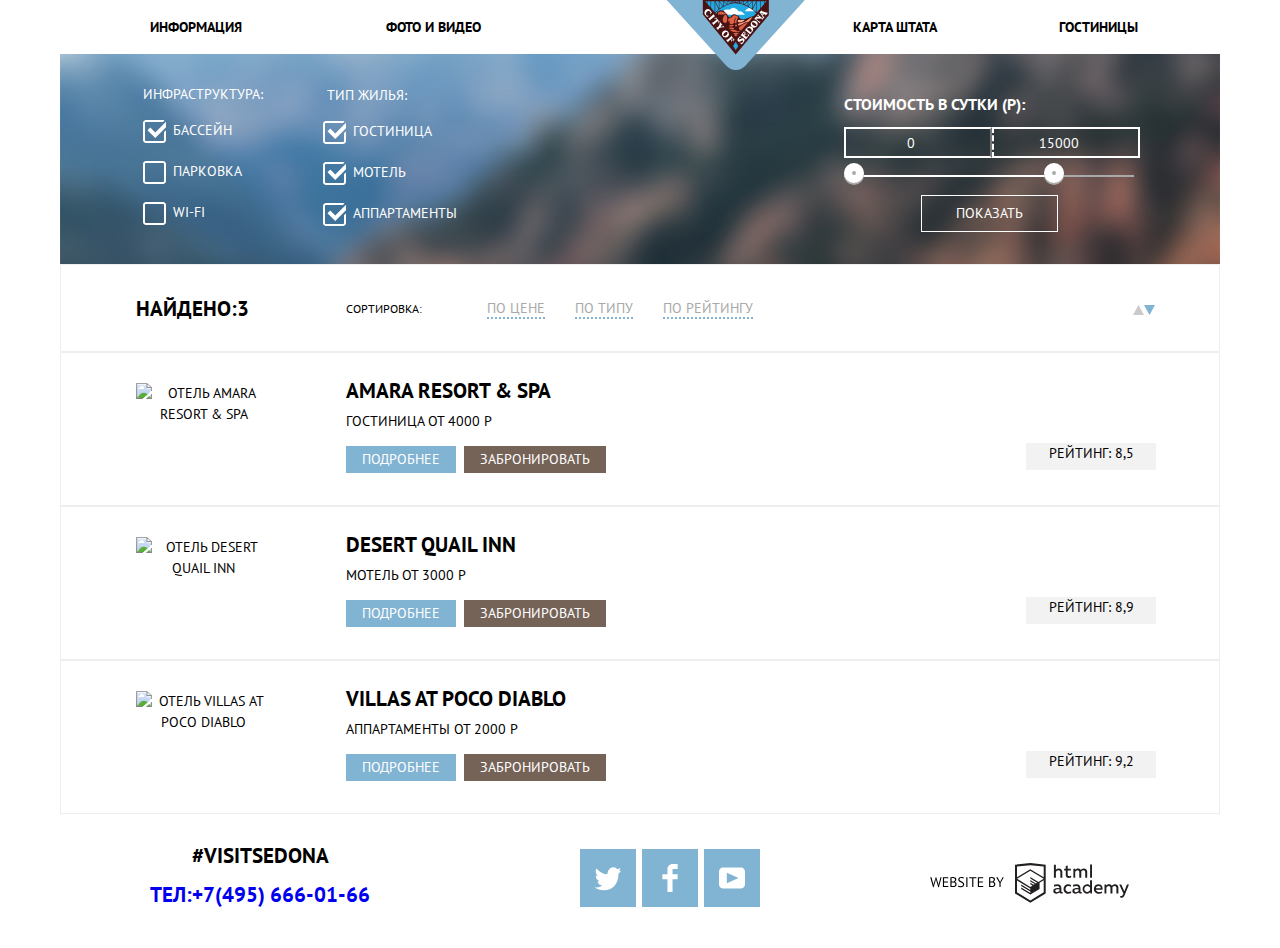
==== commit a8784dcc: "Гриды и флексы и всё остальное" ====
--- a/catalog.html
+++ b/catalog.html
@@ -9,6 +9,7 @@
   <link rel="icon" href="favicon.ico">
   <link rel="icon" href="img/icon.svg" type="image/svg+xml">
 </head>
+
 <body class="page-body">
   <header class="main-header">
     <nav class="main-navigation container">
@@ -31,48 +32,66 @@
         <div class="infrustructure-box">
           <fieldset class="infrustructure">
             <legend>ИНФРАСТРУКТУРА:</legend>
-            <ul class="list-style-none">
-              <li>
-                <input type="checkbox" name="options" value="filter_swimming-pool" checked>
-                <label for="filter_swimming-pool">БАССЕЙН</label>
-              </li>
-              <li>
-                <input type="checkbox" name="options" value="filter_parking">
-                <label for="filter_parking">ПАРКОВКА</label>
-              </li>
-              <li>
-                <input type="checkbox" name="options" value="filter_wi-fi">
-                <label for="filter_wi-fi">WI-FI</label>
-              </li>
-            </ul>
+            <label class="check">
+              <input class="check__input" type="checkbox" name="options" value="filter_swimming-pool" checked>
+              <div class="check__box"></div>
+              БАССЕЙН
+            </label>
+            <label class="check">
+              <input class="check__input" type="checkbox" name="options" value="filter_parking">
+              <div class="check__box"></div>
+              ПАРКОВКА
+            </label>
+            <label class="check">
+              <input class="check__input" type="checkbox" name="options" value="filter_wi-fi">
+              <div class="check__box"></div>
+              WI-FI
+            </label>
           </fieldset>
         </div>
         <div class="housing-type-box">
           <fieldset class="housing-type">
             <legend>ТИП ЖИЛЬЯ:</legend>
-            <ul class="list-style-none">
-              <li>
-                <input type="checkbox" name="options" value="filter_hotel" checked>
-                <label for="filter_hotel">ГОСТИНИЦА</label>
-              </li>
-              <li>
-                <input type="checkbox" name="options" value="filter_motel" checked>
-                <label for="filter_motel">МОТЕЛЬ</label>
-              </li>
-              <li>
-                <input type="checkbox" name="options" value="filter_appartaments" checked>
-                <label for="filter_appartaments">АППАРТАМЕНТЫ</label>
-              </li>
-            </ul>
+            <label class="check">
+              <input class="check__input" type="checkbox" name="options" value="filter_hotel" checked>
+              <div class="check__box"></div>
+              ГОСТИНИЦА
+            </label>
+            <label class="check">
+              <input class="check__input" type="checkbox" name="options" value="filter_motel" checked>
+              <div class="check__box"></div>
+              МОТЕЛЬ
+            </label>
+            <label class="check">
+              <input class="check__input" type="checkbox" name="options" value="filter_appartaments" checked>
+              <div class="check__box"></div>
+              АППАРТАМЕНТЫ
+            </label>
           </fieldset>
         </div>
         <div class="price-box">
           <fieldset class="price">
-            <legend>СТОИМОСТЬ В СУТКИ(Р):</legend>
-            <input type="number" id="volume" min="0" max="3000" step="100">
-            <label for="volume">От 0 до 3000</label>
+            <legend>СТОИМОСТЬ В СУТКИ (Р):</legend>
+            <div class="range-filter">
+              <div class="range-controls">
+                <div class="scale">
+                  <div class="bar"> </div>
+                </div>
+                <div class="toogle toogle-min" tabindex="0"> </div>
+                <div class="toogle toogle-max" tabindex="0"> </div>
+              </div>
+              <div class="price-controls">
+                <label class="min-price">
+                  <input type="number" name="min-price" value="0">
+                </label>
+                <label class="max-price">
+                  <input type="number" name="max-price" value="15000">
+                </label>
+              </div>
+            </div>
             <button type="button" class="button-transparent">ПОКАЗАТЬ</button>
-          </fieldset>
+        </div>
+        </fieldset>
         </div>
       </form>
     </section>
@@ -80,17 +99,27 @@
       <div class="found-number">
         <p class="like-h2">НАЙДЕНО:3</p>
       </div>
-      <p class="like-h5">СОРТИРОВКА</p>
+      <p class="like-h5">СОРТИРОВКА:</p>
       <ul class="sorting">
         <li class><a href="#">ПО ЦЕНЕ</a></li>
         <li class><a href="#">ПО ТИПУ</a></li>
         <li class><a href="#">ПО РЕЙТИНГУ</a></li>
-      </ul>      
+      </ul>
       <div class="prev-next">
-        <ul class="list-style-none">
-          <li><a href="?sort=up">Prev</a></li>
-          <li><a href="?sort=up">Next</a></li>
-        </ul>
+        <div class="prev">
+          <a href="?sort=up">
+            <svg width="11" height="10" viewBox="0 0 11 10" fill="none" xmlns="http://www.w3.org/2000/svg">
+              <path d="M5.5 0L0 10H11L5.5 0Z" fill="#CACACA" />
+            </svg>
+          </a>
+        </div>
+        <div class="next">
+          <a href="?sort=up">
+            <svg width="11" height="10" viewBox="0 0 11 10" fill="none" xmlns="http://www.w3.org/2000/svg">
+              <path d="M5.5 10L0 0H11" fill="#81B3D2" />
+            </svg>
+          </a>
+        </div>
       </div>
     </section>
     <section class="hotels">
@@ -100,8 +129,8 @@
           <h2 class="like-h2">AMARA RESORT & SPA</h2>
           <p>ГОСТИНИЦА ОТ 4000 Р</p>
           <div class="hotel-info-buttons">
-          <button type="button" class="button-blue">ПОДРОБНЕЕ</button>
-          <button type="button" class="button-brown">ЗАБРОНИРОВАТЬ</button>
+            <button type="button" class="button-blue">ПОДРОБНЕЕ</button>
+            <button type="button" class="button-brown">ЗАБРОНИРОВАТЬ</button>
           </div>
         </div>
         <p class="rating">РЕЙТИНГ: 8,5</p>
@@ -112,9 +141,9 @@
           <h2 class="like-h2">DESERT QUAIL INN</h2>
           <p>МОТЕЛЬ ОТ 3000 Р</p>
           <div class="hotel-info-buttons">
-          <button type="button" class="button-blue">ПОДРОБНЕЕ</button>
-          <button type="button" class="button-brown">ЗАБРОНИРОВАТЬ</button>
-        </div>
+            <button type="button" class="button-blue">ПОДРОБНЕЕ</button>
+            <button type="button" class="button-brown">ЗАБРОНИРОВАТЬ</button>
+          </div>
         </div>
         <p class="rating">РЕЙТИНГ: 8,9</p>
       </article>
@@ -123,17 +152,17 @@
         <div class="hotel-item-info">
           <h2 class="like-h2">VILLAS AT POCO DIABLO</h2>
           <p>АППАРТАМЕНТЫ ОТ 2000 Р</p>
-        <div class="hotel-info-buttons">
-          <button type="button" class="button-blue">ПОДРОБНЕЕ</button>
-          <button type="button" class="button-brown">ЗАБРОНИРОВАТЬ</button>
-        </div>
+          <div class="hotel-info-buttons">
+            <button type="button" class="button-blue">ПОДРОБНЕЕ</button>
+            <button type="button" class="button-brown">ЗАБРОНИРОВАТЬ</button>
+          </div>
         </div>
         <p class="rating">РЕЙТИНГ: 9,2</p>
       </article>
     </section>
   </main>
   <div class="container">
-    <footer class="main-footer">
+    <footer class="main-footer-catalog">
       <div class="footer-phone-hashtag text-center">
         <p class="footer-hashtag">#VISITSEDONA</p>
         <p><a class="contacts-phone" href="tel:+7(495) 666-01-66">тел:+7(495) 666-01-66</a></p>
@@ -152,8 +181,64 @@
               alt="youtube"></a>
         </li>
       </ul>
-      <p class="footer-copyright"><img src="img/website-by-html-academy.svg" width="197" height="41" alt="HTML-ACADEMY">
-      </p>
+      <a class="footer-copyright" href="#">
+        <img src="img/website-by.svg" width="74" height="26" alt="HTML-ACADEMY">
+        <svg width="115" height="41" viewBox="0 0 115 41" fill="none" xmlns="http://www.w3.org/2000/svg">
+          <path fill-rule="evenodd" clip-rule="evenodd" d="M15.5197 1.05737H15.3509L0 2.71895V31.4945L15.3509 40.8382L30.7018 31.4945V2.71895L15.5197 1.05737ZM77.0183 
+           2.62185H75.0876V15.7311H77.0183V2.62185ZM40.8619 2.63264V7.76843C41.6131 6.9864 42.6386 6.5436 43.7105 
+           6.53843C44.6823 6.47908 45.6329 6.84495 46.3253 7.54479C47.0177 8.24462 47.3866 9.21244 47.3399 
+           10.2068V15.7634H45.367V10.4658C45.4231 9.94897 45.2754 9.43059 44.9566 9.02553C44.6377 8.62047 44.174 8.36218
+           43.6683 8.3079H43.3518C42.3456 8.36979 41.4321 8.9295 40.9041 9.80764V15.7634H38.8995V2.63264H40.8619ZM77.0183 
+           31.4837H75.2775V30.0595C74.4828 31.1353 73.23 31.7538 71.9119 31.7211C69.4751 31.5528 67.5825 29.4822 67.5825 
+           26.9845C67.5825 24.4867 69.4751 22.4162 71.9119 22.2479C73.1195 22.2052 74.2818 22.7203 75.0771 
+           23.6505V18.3205H77.0183V31.4837ZM47.0656 30.0595C47.263 30.0515 47.4583 30.0152 47.6459 29.9516V31.3866C47.2482 
+           31.5404 46.826 31.6172 46.4009 31.6132C45.6482 31.6769 44.9394 31.2429 44.639 30.5342C43.7036 31.31 42.5302 31.7227 41.3261 
+           31.6995C39.733 31.6995 38.256 30.804 38.256 28.9482C38.256 26.65 40.3661 25.9379 42.1702 25.9379C42.9402 25.9505 43.707 26.0408
+           44.4596 26.2076V25.884C44.4596 24.805 43.6578 23.9742 42.1491 23.9742C41.0585 23.9764 39.9804 24.2116 38.9839 
+           24.6647V22.8305C40.0678 22.451 41.204 22.2506 42.3495 22.2371C44.8394 22.2371 46.3693 23.4455 46.3693 26.1753V29.4121C46.3546 
+           29.5668 46.401 29.721 46.4981 29.8406C46.5951 29.9601 46.7349 30.035 46.8862 30.0487H47.0656V30.0595ZM40.2711 28.8403C40.298 
+           29.229 40.4761 29.5905 40.7655 29.844C41.055 30.0974 41.4317 30.2217 41.8115 30.189H41.9275C42.8819 30.1906 43.7973 29.8022 
+           44.4702 29.11V27.5779C43.842 27.4414 43.2026 27.3655 42.5605 27.3513C41.5055 27.3513 40.2817 27.7074 40.2817 28.8403H40.2711ZM56.0229 
+           22.9384C55.1962 22.4632 54.2596 22.2246 53.3115 22.2479H52.9422C51.7332 22.2873 50.5891 22.8166 49.7619 23.7192C48.9347 24.6218 48.4923
+           25.8236 48.5321 27.06V27.5024C48.6957 30.0004 50.805 31.8921 53.2482 31.7318C54.2519 31.7555 55.2477 31.5452 56.1601 
+           31.1168V29.2718C55.3769 29.7215 54.4945 29.9591 53.5963 29.9624C52.5199 30.0288 51.4963 29.4793 50.9385 28.5356C50.3806 
+           27.5918 50.3806 26.4095 50.9385 25.4658C51.4963 24.522 52.5199 23.9725 53.5963 24.039C54.461 24.0357 55.3066 24.2989 56.0229 
+           24.7942V22.9384ZM66.1514 30.0595C66.3488 30.0515 66.5441 30.0152 66.7317 29.9516V31.3866C66.334 31.5404 65.9118 31.6172 65.4867
+           31.6132C64.734 31.6769 64.0252 31.2429 63.7248 30.5342C62.7894 31.31 61.616 31.7227 60.4119 31.6995C58.8188 31.6995 57.3417 
+           30.804 57.3417 28.9482C57.3417 26.65 59.4518 25.9379 61.256 25.9379C62.0259 25.9505 62.7928 26.0408 63.5454 26.2076V25.884C63.5454 
+           24.805 62.7436 23.9742 61.2349 23.9742C60.1443 23.9764 59.0662 24.2116 58.0697 24.6647V22.8305C59.1536 22.451 60.2897 22.2506 
+           61.4353 22.2371C63.9252 22.2371 65.455 23.4455 65.455 26.1753V29.4121C65.4404 29.5668 65.4868 29.721 65.5838 29.8406C65.6809 
+           29.9601 65.8207 30.035 65.972 30.0487H66.1514V30.0595ZM59.855 29.8481C59.5632 29.5943 59.3837 29.2311 59.3569 28.8403H59.378C59.378 
+           27.7074 60.5385 27.3513 61.6569 27.3513C62.299 27.3655 62.9383 27.4414 63.5665 27.5779V29.11C62.8937 29.8022 61.9782 30.1906 61.0239 
+           30.189H60.9078C60.5263 30.2247 60.1469 30.1019 59.855 29.8481ZM69.3271 26.9305C69.3271 25.2859 70.6308 23.9526 72.239 23.9526L72.2601 
+           24.0066C73.4742 24.0066 74.5742 24.7382 75.0665 25.8732V28.0311C74.5856 29.1871 73.4673 29.9296 72.239 29.9084C70.6308 29.9084 69.3271 
+           28.5752 69.3271 26.9305ZM83.3486 22.2479C86.8408 22.2479 88.0541 25.1395 87.4844 27.7397H80.922C81.1436 29.3582 82.6839 30.0163 84.2876 
+           30.0163C85.2509 30.0196 86.2027 29.8021 87.0729 29.3797V31.1061C86.0736 31.5421 84.9939 31.7519 83.9078 31.7211C81.2385 31.7211 78.8963 
+           30.189 78.8963 26.9521C78.8362 25.7502 79.2482 24.5736 80.0408 23.6841C80.8334 22.7945 81.9408 22.2658 83.1165 22.2155H83.3486V22.2479ZM80.8693 
+           26.1753C80.9704 24.8237 82.1216 23.8104 83.4436 23.9095H83.4858C84.1064 23.8531 84.7196 24.08 85.1612 24.5295C85.6028 24.979 85.8275 25.6051 
+           85.7752 26.24H80.8693V26.1753ZM89.489 31.4621V22.4961H91.2298V23.575C91.9777 22.7197 93.041 22.2229 94.1628 22.2047C95.2951 22.1328 96.3712 
+           22.7163 96.9482 23.7153C97.7407 22.8335 98.8477 22.3161 100.018 22.2803C100.952 22.2327 101.859 22.6011 102.507 23.2901C103.154 23.9792 
+           103.478 24.9213 103.394 25.8732V31.4837H101.39V25.9271C101.437 25.4734 101.306 25.0191 101.024 24.6647C100.743 24.3104 100.336 24.0852 
+           99.8917 24.039H99.6174C98.7512 24.0941 97.9525 24.536 97.4335 25.2474V31.4837H95.4289V25.9271C95.4728 25.47 95.3357 25.0139 95.0481 
+           24.6611C94.7606 24.3082 94.3467 24.088 93.8991 24.0497H93.6881C92.7466 24.1344 91.8915 24.6449 91.3564 25.4416V31.5161H89.5312L89.489 
+           31.4621ZM113.977 22.4745H111.972L109.324 29.2718L106.306 22.4853H104.196L108.417 31.5484L108.237 32.0016C107.72 33.3611 107.003 34.0516 
+           106.053 34.0516C105.75 34.0548 105.447 34.0112 105.156 33.9221V35.6161C105.536 35.7125 105.926 35.7632 106.317 35.7671C107.646 35.7671 
+           108.902 35.0226 109.851 32.6813L113.977 22.4745ZM52.689 6.78658V3.54974L50.7266 4.01369V6.73264H49.144V8.49132H50.7899V12.9905C50.7231 
+           13.817 51.0244 14.6301 51.61 15.2038C52.1955 15.7775 53.0028 16.0505 53.8073 15.9468C54.5996 15.9535 55.3875 15.8259 56.139 
+           15.5692V13.8429C55.5727 14.0781 54.9672 14.199 54.356 14.199C53.2165 14.199 52.689 13.8105 52.689 12.6237V8.5129H55.8541V6.78658H52.689ZM58.3862 
+           15.7526V6.75421H60.1376V7.83316C60.8811 6.97655 61.9403 6.476 63.0601 6.45211C64.1624 6.38099 65.2146 6.93142 65.8032 7.88711C66.5958 7.00534 
+           67.7028 6.48794 68.8734 6.45211C69.8138 6.41462 70.7233 6.79859 71.364 7.50353C72.0046 8.20846 72.3126 9.16418 72.2073 
+           10.1205V15.7418H70.2028V10.1853C70.2499 9.73151 70.1184 9.27721 69.8373 8.92287C69.5561 8.56853 69.1485 8.34334 68.7046
+           8.29711H68.4619C67.5957 8.35228 66.797 8.7942 66.278 9.50553V15.7418H64.2734V10.1853C64.3206 9.73151 64.1891 9.27721 
+           63.9079 8.92287C63.6268 8.56853 63.2191 8.34334 62.7752 8.29711H62.5326C61.5911 8.38181 60.736 8.89229 60.2009
+           9.68895V15.7634H58.3862V15.7526ZM28.6972 30.3033L28.7078 30.2968L28.6972 30.3184V30.3033ZM28.6972 18.3205V30.3033L15.3509 
+           38.4321L2.00459 30.3184V18.5147L15.2876 26.6068V28.0311L6.18257 22.5284V23.9418L15.3404 29.5632V31.0629L6.19312 
+           25.4955V26.9521L15.3509 32.5734L24.5826 26.9197V20.8129L28.6972 18.3205ZM28.7078 16.7776L25.0362 18.9355L23.3482 20.0145L15.3087 
+           15.0837V16.4971L22.156 20.7266L22.0083 20.8237L20.9532 21.4063L15.2876 17.9537V19.3995L19.761 22.1184L18.706 22.8413L15.3298 
+           20.7913V22.2047L17.5454 23.5426L15.2982 24.9021L2.11009 16.864L15.3087 8.72869L28.7078 16.7776ZM15.2876 7.27211L28.7078 
+           15.3534V4.56395L15.3615 3.12895L2.01514 4.56395V15.3534L15.2876 7.27211Z" fill="#231F20" />
+        </svg>
+      </a>
     </footer>
   </div>
 </body>
--- a/css/style.css
+++ b/css/style.css
@@ -100,7 +100,7 @@
     font-weight: 400;
 }
 
-img {
+img { 
     max-width: 100%;
     height: auto;
 }
@@ -115,9 +115,11 @@
     display: flex;
 }
 .main-header-logo {
-    margin-left: 200px;
-}
-
+    position: absolute;
+    left: 47%;
+    translate: 47%;
+}
+    
 /*Main Navigation*/
 
 .main-navigation {
@@ -131,24 +133,48 @@
 
 .site-navigation {
     display: flex;
-    justify-content: space-between;
-    list-style: none; 
-    gap: 120px;       
-}
-
-.navigation-items{
-    text-decoration: none;
-}
-
-.introduction {
-    font-size: 14px;
-    line-height: 26px;
-    font-weight: 700;
-}
-
+    flex-wrap: wrap;
+    list-style: none;      
+}
+
+.site-navigation li:nth-child(1) {
+    padding: 0  72px 0 50px;
+}
+
+.site-navigation li:nth-child(2) {
+    padding: 0  72px 0 72px;
+}
+
+.site-navigation li:nth-child(3) {
+    padding: 0  72px 0 300px;
+}
+
+.site-navigation li:nth-child(4) {
+    padding: 0  72px 0 50px;
+}
+
+.site-navigation a  {
+    text-decoration:none;
+    color: var(--color-black);    
+}
+
+.site-navigation a:hover {
+    color: var(--color-blue);    
+}
+ 
+.site-navigation a:focus {
+    color: var(--color-darker-brown) ;    
+}
+
+.site-navigation a:active {
+    color: var(--color-grey);    
+}
+ 
 .intro {
-    margin-top: 10px 20px;
-    padding: 10px;
+    display: flex;
+    flex-direction: column;
+    justify-content: center;
+    padding: 40px 0  40px 0;   
 }
 
 .head-image {
@@ -156,6 +182,7 @@
 }
 
 .head-image-item1 {
+    display: flex;
     grid-column-start: 1;
     grid-column-end: 12;  
     grid-row-start: 1;
@@ -169,6 +196,7 @@
     grid-row-end: 8;      
 }
 .head-image-item3 {
+    display: flex;
     grid-column-start: 1;
     grid-column-end: -1; 
     grid-row-start: 10;
@@ -181,8 +209,13 @@
     margin: 60px 0;
 }
 
-.advantages {
-margin: 0;
+.advantages-item2 img {
+    display: flex;   
+    margin: 0;
+}
+
+.advantages-list-3 img {
+    display: flex;   
 }
 
 .advantages-list-1 {
@@ -191,29 +224,31 @@
 }
 
 .advantages-list-2 {
-    display: grid;
-    grid-template-columns: repeat(3, 1fr);
+    display: flex;  
+    flex-direction: row;
+    justify-content: space-around;
     list-style: none;
-    margin-top: 60px;
-    margin-bottom: 60px;
+    padding-top: 30px;
 }
 
 .advantages-list-3 {
-    display: grid;
-    grid-template-columns: 2fr 1fr;
+    display: flex;  
+    flex-direction: row;
     list-style: none;
 }
 
 .advantages-list-4 {
-    display: grid;
-    grid-template-columns: repeat(3, 1fr);
-    list-style: none;
-}
-
-.advantages-blue {
+    display: flex;  
+    flex-direction: row;
+    justify-content: space-around;
+    list-style: none;    
+    background-color: var(--color-light-gray);
+}
+
+.advantages-blue {   
     width: 400px;
     color: var(--color-white);
-    background-color: var(--color-darker-blue);
+    background-color: var(--color-blue);
 }
 
 .advantages-white {
@@ -221,7 +256,7 @@
     background-color: var(--color-white);
 }
 .advantages-grey {
-    margin: 0;
+    padding: 20px;
     color: var(--color-black);
     background-color: var(--color-light-gray) ;
 }
@@ -234,17 +269,26 @@
     color: var(--color-white);
     background-color: var(--color-blue);
     vertical-align: middle;
-    border: none;
+    outline: 0;
+    border: none;  
 }
 
 .button-blue:hover {
     color: var(--color-white);
-    background-color: var(--color-darker-blue);    
+    background-color: var(--color-darker-blue);  
+     
+}
+
+.button-blue:focus {
+    color: var(--color-extralight-grey);
+    background-color: var(--color-extradark-blue);  
+    
 }
 
 .button-blue:active {
-    color: var(--color-white);
-    background-color: var(--color-extradark-blue);    
+    color: var(--color-extralight-grey);
+    background-color: var(--color-extradark-blue);  
+   
 }
 
 .button-brown {
@@ -252,6 +296,7 @@
     color: var(--color-white);
     background-color: var(--color-brown);
     vertical-align: middle;
+    outline: 0;
     border: none;
 }
 
@@ -262,14 +307,25 @@
 
 .button-brown:active {
     color: var(--color-white);
-    background-color: var(--color-extradark-brown); 
+    background-color: var(--color-extradark-brown);   
 }  
 
 .button-transparent {
+    width: 137px;
+    height: 37px;
     font: inherit;
     color: var(--color-white);
     background-color: transparent; 
     border: 1px solid white;
+    outline: 0;    
+}
+
+.button-transparent:hover {
+    font: inherit;
+    color: var(--color-black);
+    background-color: var(--color-white); 
+    border: 1px solid white;
+    outline: 0;
 }
 
 .appointment-form .button-blue {
@@ -323,24 +379,24 @@
     flex-wrap: wrap;
 }
 
-.appointment-item:nth-child(1) {
-    margin: 10px 0 55px 55px;    
-}
-
-.appointment-item:nth-child(2) {
-    margin: 0 0 55px 55px; 
-}
-
-.appointment-item:nth-child(3) {
-    margin: 0 0 0 55px; 
+.appointment-form .appointment-item:nth-child(1) {
+    margin: 40px 0 55px 55px;    
+}
+
+.appointment-form .appointment-item:nth-child(2) {
+    margin: -20px 0 55px 55px; 
+}
+
+.appointment-form .appointment-item:nth-child(3) {
+    margin: -20px 0 0 55px; 
     
 }
-.appointment-item:nth-child(4){
-    margin: 0 0 60px 20px; 
+.appointment-form .appointment-item:nth-child(4){
+    margin: -20px 0 60px 60px; 
 }
 
 .form-button {
-    margin: 0 55px 55px 55px;    
+    margin: -20px 55px 55px 55px;    
 }
 
 .appointment-item input {
@@ -355,17 +411,54 @@
     font-weight: 700;        
 }
 
+.appointment-item:nth-child(1) label {
+    margin-right: 18px;    
+}
+
+.appointment-item:nth-child(2) label {
+    margin-right: 14px;    
+}
+
+.appointment-item:nth-child(3) label {
+     margin-right: 33px;    
+}
+
+.appointment-item:nth-child(4) label {
+    margin-right: 10px;    
+}
+
+.appointment-item:nth-child(1) input {
+    width: 346px;
+    height: 38px;
+}
+
+.appointment-item:nth-child(2) input {
+    width: 346px;
+    height: 38px;
+}
+
+.appointment-item:nth-child(3) input {
+    width: 114px;
+    height: 38px;
+}
+
+.appointment-item:nth-child(4) input {
+    width: 114px;
+    height: 38px;
+}
+
 .appointment-info {
+    display: table-cell;
     width: 568px;
     height: 86px;
     background-color: var(--color-brown);
     color: var(--color-white);
-    margin-top: 0;
-    padding: 0;  
-      
+    vertical-align: middle;
 }
 
 /*CATALOG*/
+
+/*HEAD IMAGE*/
 
 .parameters-hotel {
      display: grid; 
@@ -373,6 +466,7 @@
 }
 
 .bg-image-parameters {
+    display: flex;
     grid-column-start: 1;
     grid-column-end: 12;  
     grid-row-start: 1;
@@ -388,19 +482,198 @@
     grid-row-end: 3;
 }
 
+.hotel-options {
+    display: flex;
+    flex-direction: row;
+    background-image: url("img/background-sedona-blur");
+}
+
+/* CHECK-BOXES */
+
+.infrustructure-box {
+    margin: 30px 35px 0 90px;
+}
+
+.housing-type-box {
+    margin: 31px 35px 0 20px;
+}
+
+.infrustructure legend {
+    margin-left: -20px;
+}
+
+.housing-type-box legend {
+    margin-left: -38px;
+}
+
+.check__input {
+    position: absolute;
+    -webkit-appearance: none;
+    -moz-appearance: none;
+    appearance: none;     
+}
+
+.check__box {
+    position: absolute;
+    width: 23px;
+    height: 23px;
+    margin-left: -30px;
+    background-image: url("data:image/svg+xml,%3Csvg width='23' height='23' viewBox='0 0 23 23' fill='none' xmlns='http://www.w3.org/2000/svg'%3E%3Cpath fill-rule='evenodd' clip-rule='evenodd' d='M3 0H20C21.65 0 23 1.35 23 3V20C23 21.65 21.65 23 20 23H3C1.35 23 0 21.65 0 20V3C0 1.35 1.35 0 3 0ZM21 3C21 2.458 20.542 2 20 2H3C2.458 2 2 2.458 2 3V20C2 20.542 2.458 21 3 21H20C20.542 21 21 20.542 21 20V3Z' fill='white'/%3E%3C/svg%3E%0A") ;
+}
+
+.check__input:checked + .check__box {
+    background-image: url("data:image/svg+xml,%3Csvg width='27' height='23' viewBox='0 0 27 23' fill='none' xmlns='http://www.w3.org/2000/svg'%3E%3Cpath d='M7.28505 7.48601L4.45605 10.315L12.2391 18.098L26.1711 4.16601L23.3431 1.33701L12.2391 12.439L7.28505 7.48601Z' fill='white'/%3E%3Cpath d='M21 20C21 20.542 20.542 21 20 21H3C2.458 21 2 20.542 2 20V3C2 2.458 2.458 2 3 2H19.908L21.493 0.415C21.041 0.146542 20.5257 0.00329969 20 0H3C1.35 0 0 1.35 0 3V20C0 21.65 1.35 23 3 23H20C21.65 23 23 21.65 23 20V10.171L21 12.171V20Z' fill='white'/%3E%3C/svg%3E");
+}
+    
+.check {
+    padding-left: 0,9em;
+}
+
 .infrustructure {
-    margin-left: 30px 30px 0 0;
+    display: flex;
+    flex-direction: column;
+    justify-content: space-between;
 }
 
 .housing-type {
-    margin-left: 30px 30px 0 80px; 
-}
+    display: flex;
+    flex-direction: column;
+    justify-content: space-between;
+}
+
+.housing-type label {
+    text-align: left;
+    margin: 10px;
+}
+
+.infrustructure label {
+    text-align: left;
+    margin: 10px;
+}
+
+/*PRICE RANGE*/
 
 .price {
-    display: flex;
-    flex-direction:  column;
-    margin-left: 30px 30px 0 300px; 
-}
+   margin: 0;
+   padding: 0;
+   border: none;
+   margin-left: -20px; 
+}
+
+.range-filter {
+    width: 250px;
+    margin-top: 20px;      
+}
+
+.price legend{
+    font-size: 16px;
+    line-height: 21px;
+    font-weight: 700;
+    margin-left: -35px;
+}
+
+.range-controls .scale {
+    height: 2px;
+    width: 290px;
+    background-color: var(--color-grey);
+}
+
+.range-controls .bar{
+    height: 2px;
+    width: 70%;
+    background-color: var(--color-white);
+}
+
+.range-controls {
+    margin-top: 60px;
+    display: flex;
+    flex-direction: column;
+    position: relative;     
+}
+
+.price-controls {
+    margin-top: -50px;
+    display: flex;
+    flex-direction: row;
+    flex-wrap: nowrap;    
+}
+
+.range-controls .toogle {
+    position: absolute;
+    top: -12px;
+    width: 4px;
+    height: 4px;
+    padding: 0;
+    border: 8px solid var(--color-white);
+    background-color: var(--color-grey);
+    border-radius: 50%;
+    box-shadow: 0 2px 0 var(--color-grey);
+    cursor: pointer;
+}
+
+.range-controls .toogle:hover {
+    position: absolute;
+    top: -12px;
+    width: 5px;
+    height: 5px;
+    padding: 0;
+    border: 10px solid var(--color-white);
+    background-color: var(--color-grey);
+    border-radius: 50%;
+    box-shadow: 0 2px 0 var(--color-grey);
+    cursor: pointer;
+}
+
+.range-controls .toogle-min {
+   left: 0;
+}
+ 
+.range-controls .toogle-max {
+    left: 200px;
+ }
+
+.price-controls label {
+    font-size: 14px;
+    line-height: 26px;
+    font-weight: 400;
+    text-transform: uppercase;
+}
+
+.price-controls .min-price input {
+    width: 140px;
+    height: 25px;
+    background-color: transparent;
+    font-size: inherit;
+    font-size: inherit;
+    border-top: 2px solid white;
+    border-bottom: 2px solid white;
+    border-left: 2px solid white;
+    text-align: center;
+    color: var(--color-white);
+    outline: 0;
+}
+
+.price-controls .max-price input {
+    width: 140px;
+    height: 25px;
+    background-color: transparent;
+    font-size: inherit;
+    font-size: inherit;
+    border-top: 2px solid white;
+    border-bottom: 2px solid white;
+    border-right: 2px solid white;
+    border-left: 2px dashed white;    
+    text-align: center;
+    color: var(--color-white);
+    outline: 0;
+}
+
+.price-box .button-transparent {
+    margin-top: 20px;
+    margin-left: 40px;
+}
+ 
+/*HOTELS OPTIONS*/
 
 .hotels {
   display: flex;
@@ -417,7 +690,10 @@
 }
 
 .hotels-item img {
-    margin: 30px 75px;    
+    width: 135px;
+    height: 90px;
+    margin: 30px 75px;  
+    object-fit: contain;  
 }
 
 .hotel-item-info {
@@ -434,29 +710,30 @@
 }
 
 .hotel-item-info p {
-    margin-top: 0; 
+    margin-top: -10px; 
     align-self: flex-start;      
 }
 
 .rating {
-    align-self: flex-end; 
-    margin-left: 500px;    
-    background-color: var(--color-extralight-grey);
-    padding: 5px 10px ;
-}
-
-.hotel-options {
-  display: flex;
-  flex-direction: row;
-  background-image: url("img/background-sedona-blur");
-}
-
-.infrustructure-box {
-    margin: 35px 35px 0 75px;
-}
-
-.housing-type-box {
-    margin: 35px 35px 0 20px;
+    width: 130px;
+    height: 27px;
+    align-self: flex-end;
+    text-align: center; 
+    margin-left: 420px;
+    margin-bottom: 35px;     
+    background-color: var(--color-extralight-grey);    
+}
+
+.rating::before {
+    content: "";
+    position: absolute;
+    background-image: url(blue_stars.svg) no-repeat 50% 50%;;
+}
+
+.hotel-info-buttons {
+    display: flex;
+    flex-direction: row;
+    justify-content: space-between;   
 }
 
 .price-box {
@@ -493,45 +770,99 @@
 
 .sorting li {    
    margin-left: 30px;
-}
-
+   margin-top: 33px;
+}
+
+.sorting a{ 
+    border-bottom: 2px dotted var(--color-blue);
+    color: var(--color-grey);
+    text-decoration: none;
+}
+
+.sorting a:hover {    
+    border-bottom: 2px dotted var(--color-blue);
+    color: var(--color-blue);
+}
+
+.sorting a:focus {    
+    color: var(--color-blue);
+    border: none;
+}
+
+.sorting a:active {  
+    color: var(--color-black);
+    border: none;
+}
 
 .prev-next {
-    margin: 20px 20px 0 87px;
-}
-
-.hotel-info-buttons {
     display: flex;
     flex-direction: row;
-    justify-content: space-between;   
+    justify-content: space-between;
+    margin: 35px 20px 0 380px;
+}
+
+.prev  {
+    fill: var(--color-grey);
+}
+
+.next {
+    fill: var(--color-grey);
+}
+
+.prev:hover path {
+    fill: var(--color-black);    
+}
+
+.next:hover path {
+    fill: var(--color-black);     
+}
+
+.prev:focus path{
+    fill: var(--color-blue);    
+}
+
+.next:focus path{
+    fill: var(--color-blue);    
+}
+
+.prev:active path{
+    fill: var(--color-blue);    
+}
+
+.next:active path{
+    fill: var(--color-blue);    
 }
 
 /*FOOTER*/
 
 .main-footer {
+    display: flex;
+    justify-content: center;
+    gap: 150px;
+    margin: 10px;
+    background-color: rgba(255, 255, 255, 0.8); 
+    position: relative;
+    bottom: 120px ; 
+}
+
+.main-footer-catalog {
     display: flex;
     justify-content: center;
     gap: 170px;
     margin: 10px;
-    background-color: gba(255, 255, 255, 0.9);     
+    background-color: var(--color-white); 
 }
 
 .footer-hashtag {
     font-size: 21px;
-    line-height: 26px;
-    font-weight: 700;
+    font-weight: 700;  
 }
 
 .contacts-phone {
     font-size: 21px;
-    line-height: 26px;
     font-weight: 700;
-    text-decoration: none;
-}
-
-.footer-phone-hashtag {
-    justify-content: flex-start;
-    align-items: center;
+    line-height: 10px;
+    text-decoration: none;   
 }
 
 .footer-social {
@@ -543,12 +874,40 @@
 }
 
 .footer-copyright {
+    display: flex;
+    width: 200px;
+    height: 41px;
+    justify-content: space-between;
     grid-column-start:10;
     grid-column-end: 12;  
     padding-top: 38px;
-    padding-bottom: 41px;
-}
-
-
-
-
+    padding-bottom: 35px;
+}
+
+.social-button img {
+    width: 26px;
+    height: 28px;
+    background-color: var(--color-blue); 
+    background-size: 100px;
+    padding: 15px;
+}
+
+.social-button:hover img {
+    background-color: var(--color-darker-blue);    
+}
+
+.social-button:active img {
+    background-color: var(--color-extradark-blue);    
+}
+
+.footer-copyright:hover path{
+    fill: var(--color-blue);    
+}
+
+.footer-copyright:active path{
+    fill: var(--color-grey);    
+}
+
+
+
+
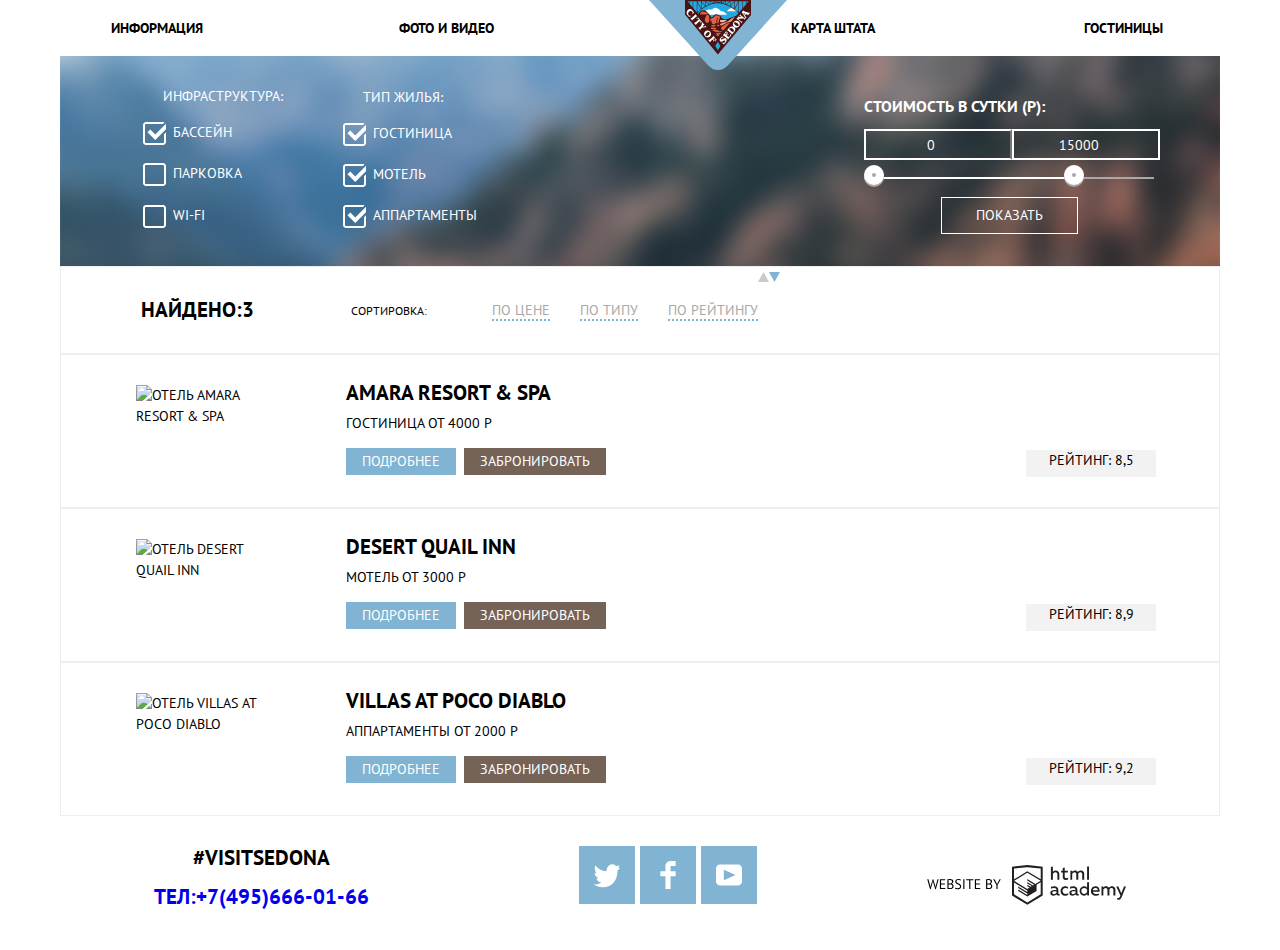
==== commit b128922d: "правки" ====
--- a/catalog.html
+++ b/catalog.html
@@ -11,22 +11,22 @@
 </head>
 
 <body class="page-body">
-  <header class="main-header">
+  <header class="main-header text-center">
     <nav class="main-navigation container">
       <a class="main-header-logo" href="index.html"><img src="img/logo.svg" width="138" height="70"
           alt="логотип Sedona"></a>
       <ul class="site-navigation">
-        <li><a class="navigation-items" href="#">Информация</a></li>
-        <li><a class="navigation-items" href="#">Фото и видео</a></li>
-        <li><a class="navigation-items" href="#">Карта штата</a></li>
-        <li><a class="navigation-items" href="catalog.html">Гостиницы</a></li>
+        <li><a href="#">Информация</a></li>
+        <li><a href="#">Фото и видео</a></li>
+        <li><a href="#">Карта штата</a></li>
+        <li><a href="catalog.html">Гостиницы</a></li>
       </ul>
     </nav>
   </header>
   <main class="container">
     <section class="parameters-hotel">
       <div class="bg-image-parameters">
-        <img src="img/background-sedona-blur.jpg" width="1200" height="auto" alt="sedona blur">
+        <img src="img/background-sedona-blur.jpg" width="1200" height="217" alt="sedona blur">
       </div>
       <form method="GET" action="https://echo.htmlacademy.ru" class="form-parameters-hotel">
         <div class="infrustructure-box">
@@ -55,79 +55,71 @@
             <label class="check">
               <input class="check__input" type="checkbox" name="options" value="filter_hotel" checked>
               <div class="check__box"></div>
-              ГОСТИНИЦА
+              гостиница
             </label>
             <label class="check">
               <input class="check__input" type="checkbox" name="options" value="filter_motel" checked>
               <div class="check__box"></div>
-              МОТЕЛЬ
+              мотель
             </label>
             <label class="check">
               <input class="check__input" type="checkbox" name="options" value="filter_appartaments" checked>
               <div class="check__box"></div>
-              АППАРТАМЕНТЫ
+              аппартаменты
             </label>
           </fieldset>
         </div>
-        <div class="price-box">
+        <div class="price-box text-center">
           <fieldset class="price">
-            <legend>СТОИМОСТЬ В СУТКИ (Р):</legend>
+            <legend>стоимость в сутки (Р):</legend>
             <div class="range-filter">
               <div class="range-controls">
                 <div class="scale">
-                  <div class="bar"> </div>
+                  <div class="bar"></div>
                 </div>
-                <div class="toogle toogle-min" tabindex="0"> </div>
-                <div class="toogle toogle-max" tabindex="0"> </div>
+                <div class="toogle toogle-min" tabindex="0"></div>
+                <div class="toogle toogle-max" tabindex="0"></div>
               </div>
               <div class="price-controls">
                 <label class="min-price">
-                  <input type="number" name="min-price" value="0">
+                  <input type="number" name="min-price" value="0" min="0" max="15000">
                 </label>
                 <label class="max-price">
-                  <input type="number" name="max-price" value="15000">
-                </label>
+                  <input type="number" name="max-price" value="15000" min="0" max="15000">
+                </label>               
               </div>
             </div>
-            <button type="button" class="button-transparent">ПОКАЗАТЬ</button>
+            <button type="submit" class="button-transparent">показать</button>
         </div>
         </fieldset>
         </div>
       </form>
     </section>
     <section class="search">
-      <div class="found-number">
-        <p class="like-h2">НАЙДЕНО:3</p>
-      </div>
+      <p class="found-number like-h2">НАЙДЕНО:3</p>
       <p class="like-h5">СОРТИРОВКА:</p>
       <ul class="sorting">
-        <li class><a href="#">ПО ЦЕНЕ</a></li>
-        <li class><a href="#">ПО ТИПУ</a></li>
-        <li class><a href="#">ПО РЕЙТИНГУ</a></li>
-      </ul>
-      <div class="prev-next">
-        <div class="prev">
-          <a href="?sort=up">
-            <svg width="11" height="10" viewBox="0 0 11 10" fill="none" xmlns="http://www.w3.org/2000/svg">
+        <li><a href="#">по цене</a></li>
+        <li><a href="#">по типу</a></li>
+        <li><a href="#">по рейтингу</a></li>
+      </ul>
+      <ul class="prev-next">
+        <li><a href="?sort=up"><svg width="11" height="10" viewBox="0 0 11 10" fill="none"
+              xmlns="http://www.w3.org/2000/svg">
               <path d="M5.5 0L0 10H11L5.5 0Z" fill="#CACACA" />
-            </svg>
-          </a>
-        </div>
-        <div class="next">
-          <a href="?sort=up">
-            <svg width="11" height="10" viewBox="0 0 11 10" fill="none" xmlns="http://www.w3.org/2000/svg">
+            </svg></a></li>
+        <li><a href="?sort=up"><svg width="11" height="10" viewBox="0 0 11 10" fill="none"
+              xmlns="http://www.w3.org/2000/svg">
               <path d="M5.5 10L0 0H11" fill="#81B3D2" />
-            </svg>
-          </a>
-        </div>
-      </div>
+            </svg></a></li>
+      </ul>
     </section>
     <section class="hotels">
       <article class="hotels-item">
         <img src="img/amara-resort-and-spa.jpg" width="135" height="90" alt="отель Amara Resort & Spa">
         <div class="hotel-item-info">
           <h2 class="like-h2">AMARA RESORT & SPA</h2>
-          <p>ГОСТИНИЦА ОТ 4000 Р</p>
+          <p>гостиница от 4000 р</p>
           <div class="hotel-info-buttons">
             <button type="button" class="button-blue">ПОДРОБНЕЕ</button>
             <button type="button" class="button-brown">ЗАБРОНИРОВАТЬ</button>
@@ -139,7 +131,7 @@
         <img src="img/desert-quail-inn.jpg" width="135" height="90" alt="отель Desert Quail Inn">
         <div class="hotel-item-info">
           <h2 class="like-h2">DESERT QUAIL INN</h2>
-          <p>МОТЕЛЬ ОТ 3000 Р</p>
+          <p>мотель от 3000 р</p>
           <div class="hotel-info-buttons">
             <button type="button" class="button-blue">ПОДРОБНЕЕ</button>
             <button type="button" class="button-brown">ЗАБРОНИРОВАТЬ</button>
@@ -151,7 +143,7 @@
         <img src="img/villas-at-poco-diablo.jpg" width="135" height="90" alt="отель Villas at Poco Diablo">
         <div class="hotel-item-info">
           <h2 class="like-h2">VILLAS AT POCO DIABLO</h2>
-          <p>АППАРТАМЕНТЫ ОТ 2000 Р</p>
+          <p>аппартаменты от 2000 р</p>
           <div class="hotel-info-buttons">
             <button type="button" class="button-blue">ПОДРОБНЕЕ</button>
             <button type="button" class="button-brown">ЗАБРОНИРОВАТЬ</button>
@@ -165,7 +157,7 @@
     <footer class="main-footer-catalog">
       <div class="footer-phone-hashtag text-center">
         <p class="footer-hashtag">#VISITSEDONA</p>
-        <p><a class="contacts-phone" href="tel:+7(495) 666-01-66">тел:+7(495) 666-01-66</a></p>
+        <p><a class="contacts-phone" href="tel:+74956660166">тел:+7(495)666-01-66</a></p>
       </div>
       <ul class="footer-social list-style-none">
         <li>
@@ -240,7 +232,5 @@
         </svg>
       </a>
     </footer>
-  </div>
-</body>
-
+  </body>
 </html>--- a/css/style.css
+++ b/css/style.css
@@ -20,6 +20,8 @@
 
 .page {
     height: 100%;
+    position: relative;
+   
 }
 
 /*Variables*/
@@ -58,10 +60,8 @@
 .container {
     width: 1200px;
     padding: 0 20px;     
-    margin: 0 auto;
-    text-align: center;
-    box-sizing: border-box;
-    background-color: var(--color-white);
+    margin: 0 auto;  
+    box-sizing: border-box;   
 }
 
 .text-center {
@@ -105,6 +105,10 @@
     height: auto;
 }
 
+ul img {
+    display: flex;
+}
+
 fieldset {
     border: 0;
 }
@@ -116,14 +120,16 @@
 }
 .main-header-logo {
     position: absolute;
-    left: 47%;
-    translate: 47%;
-}
-    
-/*Main Navigation*/
+    transform: translateX(-60px);
+    translate: 50%; 
+    left: 50%; 
+}
+  
+ /*Main Navigation*/
 
 .main-navigation {
     display: flex;
+    position: relative;
     font-size: 14px;
     line-height: 26px;
     font-weight: 700;
@@ -131,30 +137,30 @@
     background-color: var(--color-white);      
 }
 
-.site-navigation {
-    display: flex;
+.main-navigation ul{
+    width: 1200px;
+    display: flex;   
+    flex-direction: row; 
     flex-wrap: wrap;
-    list-style: none;      
-}
-
-.site-navigation li:nth-child(1) {
-    padding: 0  72px 0 50px;
+    list-style: none;  
+    padding: 15px 0; 
+    margin: 0;
+}
+
+.site-navigation li {
+    flex: 1;       
 }
 
 .site-navigation li:nth-child(2) {
-    padding: 0  72px 0 72px;
+    flex: 2;  
 }
 
 .site-navigation li:nth-child(3) {
-    padding: 0  72px 0 300px;
-}
-
-.site-navigation li:nth-child(4) {
-    padding: 0  72px 0 50px;
+    flex: 2;  
 }
 
 .site-navigation a  {
-    text-decoration:none;
+    text-decoration: none;
     color: var(--color-black);    
 }
 
@@ -170,74 +176,95 @@
     color: var(--color-grey);    
 }
  
-.intro {
-    display: flex;
-    flex-direction: column;
-    justify-content: center;
-    padding: 40px 0  40px 0;   
-}
+/* HEAD IMAGE */
 
 .head-image {
     display: grid;   
 }
 
-.head-image-item1 {
+.head-image-photo {
     display: flex;
     grid-column-start: 1;
-    grid-column-end: 12;  
+    grid-column-end: 10;  
     grid-row-start: 1;
     grid-row-end: 12;     
 }
 
-.head-image-item2 {
+.head-image-welcome {
     grid-column-start: 1;
     grid-column-end: 12; 
-    grid-row-start: 4;
-    grid-row-end: 8;      
-}
-.head-image-item3 {
+    grid-row-start: 8;
+    grid-row-end: 10;      
+}
+.head-image-figure {
     display: flex;
     grid-column-start: 1;
     grid-column-end: -1; 
-    grid-row-start: 10;
+    grid-row-start: 11;
     grid-row-end: 12;
 }     
 
-/*Advantages*/
+/* INTRO  PARAGRAPHS */
+
+.intro {
+    padding: 40px 0 40px 0;   
+}
 
 .interested {
     margin: 60px 0;
 }
 
-.advantages-item2 img {
+/*Advantages*/
+
+.advantages-list-photo img {
     display: flex;   
-    margin: 0;
-}
-
-.advantages-list-3 img {
-    display: flex;   
-}
-
-.advantages-list-1 {
-    display: flex;   
-    list-style: none;
-}
-
-.advantages-list-2 {
-    display: flex;  
-    flex-direction: row;
-    justify-content: space-around;
-    list-style: none;
-    padding-top: 30px;
-}
-
-.advantages-list-3 {
+}
+
+.advantages-list-photo {
     display: flex;  
     flex-direction: row;
     list-style: none;
-}
-
-.advantages-list-4 {
+    margin: 0;
+    padding: 0;
+}
+
+.advantages-list-white {
+    display: flex;
+    flex-direction: row;
+    justify-content: space-around;
+    list-style: none;    
+    margin: 0;
+    padding: 50px;     
+    background-color: var(--color-white);
+    color: var(--color-black);
+}
+
+.advantages-list-white li {
+   display: flex;
+   flex-direction: column;
+   align-content: center;    
+}
+
+.advantages-list-white .burger-icon{
+    display: flex;
+    margin: 20px 0 0 98px;  
+ }
+
+ .advantages-list-white .present-icon{
+    display: flex;
+    margin-left: 95px; 
+ }
+
+ .advantages-list-white .home-icon {
+    display: flex;
+    margin: 18px 0 0 90px;  
+ }
+
+
+
+.advantages-list-grey {
+    margin: 0;
+    padding: 0;
     display: flex;  
     flex-direction: row;
     justify-content: space-around;
@@ -245,22 +272,16 @@
     background-color: var(--color-light-gray);
 }
 
+.advantages-list-grey li {
+    padding: 25px;
+    color: var(--color-black);    
+}
+
 .advantages-blue {   
     width: 400px;
     color: var(--color-white);
     background-color: var(--color-blue);
 }
-
-.advantages-white {
-    color: var(--color-black);
-    background-color: var(--color-white);
-}
-.advantages-grey {
-    padding: 20px;
-    color: var(--color-black);
-    background-color: var(--color-light-gray) ;
-}
-
 
 /*Button*/
 
@@ -275,20 +296,17 @@
 
 .button-blue:hover {
     color: var(--color-white);
-    background-color: var(--color-darker-blue);  
-     
+    background-color: var(--color-darker-blue);   
 }
 
 .button-blue:focus {
     color: var(--color-extralight-grey);
-    background-color: var(--color-extradark-blue);  
-    
+    background-color: var(--color-extradark-blue);     
 }
 
 .button-blue:active {
     color: var(--color-extralight-grey);
-    background-color: var(--color-extradark-blue);  
-   
+    background-color: var(--color-extradark-blue);    
 }
 
 .button-brown {
@@ -317,8 +335,11 @@
     color: var(--color-white);
     background-color: transparent; 
     border: 1px solid white;
-    outline: 0;    
-}
+    outline: 0;
+    text-transform: uppercase; 
+    margin-top: 20px;
+    margin-left: 40px;   
+}  
 
 .button-transparent:hover {
     font: inherit;
@@ -343,7 +364,16 @@
     height: 27px;   
 }
 
-/*Appointments*/
+/*Appointment*/
+
+.appointment-info {
+    display: table-cell;
+    width: 568px;
+    height: 86px;
+    background-color: var(--color-brown);
+    color: var(--color-white);
+    vertical-align: middle;
+}
 
 .booking {
     display: grid;
@@ -358,45 +388,66 @@
     height: 481px;
     background-color: var(--color-white);
     grid-column-start: 2;
-    grid-column-end:3;
-    grid-row-start: 1;
-    grid-row-end: -1;
-    z-index: 1; 
-}
-
-.appointment-bg {
-    width: 100%;
-    height: auto;
+    grid-column-end: 3;
+    grid-row-start: 2;
+    grid-row-end: 1;  
+    z-index: 2; 
+}
+
+.appointment-bg-map {
     grid-column-start: 1;
     grid-column-end: -1;
-    grid-row-start: 2;
+    grid-row-start: 3;
     grid-row-end: -1;
+    position: relative;
+    margin: 0;
+    padding: 0;
+    z-index: 1;    
 }
 
 .appointment-form {
     display: flex;
+    flex-direction: column;
+    align-content: space-between;
+    flex-wrap: wrap;
+    margin: 50px 0  0 45px;     
+}
+
+.appointment-form label {
+    margin-right: 15px;
+}
+
+.appointment-form  div {
+    padding: 10px;
+}
+ 
+.number-of-people {
+    display: flex;  
     flex-direction: row;
-    flex-wrap: wrap;
-}
-
-.appointment-form .appointment-item:nth-child(1) {
-    margin: 40px 0 55px 55px;    
-}
-
-.appointment-form .appointment-item:nth-child(2) {
-    margin: -20px 0 55px 55px; 
-}
-
-.appointment-form .appointment-item:nth-child(3) {
-    margin: -20px 0 0 55px; 
-    
-}
-.appointment-form .appointment-item:nth-child(4){
-    margin: -20px 0 60px 60px; 
+    justify-content: space-around;
+}
+
+.date-of-arrival input {
+    width: 346px;
+    height: 38px;
+}
+.date-of-departure input {
+    width: 346px;
+    height: 38px;
+}
+
+.children input {
+    width: 114px;
+    height: 38px;
+}
+
+.adults input {
+    width: 114px;
+    height: 38px;
 }
 
 .form-button {
-    margin: -20px 55px 55px 55px;    
+    margin-top: 15px;
 }
 
 .appointment-item input {
@@ -411,51 +462,6 @@
     font-weight: 700;        
 }
 
-.appointment-item:nth-child(1) label {
-    margin-right: 18px;    
-}
-
-.appointment-item:nth-child(2) label {
-    margin-right: 14px;    
-}
-
-.appointment-item:nth-child(3) label {
-     margin-right: 33px;    
-}
-
-.appointment-item:nth-child(4) label {
-    margin-right: 10px;    
-}
-
-.appointment-item:nth-child(1) input {
-    width: 346px;
-    height: 38px;
-}
-
-.appointment-item:nth-child(2) input {
-    width: 346px;
-    height: 38px;
-}
-
-.appointment-item:nth-child(3) input {
-    width: 114px;
-    height: 38px;
-}
-
-.appointment-item:nth-child(4) input {
-    width: 114px;
-    height: 38px;
-}
-
-.appointment-info {
-    display: table-cell;
-    width: 568px;
-    height: 86px;
-    background-color: var(--color-brown);
-    color: var(--color-white);
-    vertical-align: middle;
-}
-
 /*CATALOG*/
 
 /*HEAD IMAGE*/
@@ -482,29 +488,22 @@
     grid-row-end: 3;
 }
 
-.hotel-options {
-    display: flex;
-    flex-direction: row;
-    background-image: url("img/background-sedona-blur");
-}
+.infrustructure-box {
+    display: flex;
+    margin: 30px 35px 0 90px;
+}
+
+.housing-type-box {
+    display: flex;
+    margin: 31px 35px 0 20px;
+}
+
+.price-box {
+    margin: 40px 30px 0 350px;
+}
+
 
 /* CHECK-BOXES */
-
-.infrustructure-box {
-    margin: 30px 35px 0 90px;
-}
-
-.housing-type-box {
-    margin: 31px 35px 0 20px;
-}
-
-.infrustructure legend {
-    margin-left: -20px;
-}
-
-.housing-type-box legend {
-    margin-left: -38px;
-}
 
 .check__input {
     position: absolute;
@@ -525,10 +524,6 @@
     background-image: url("data:image/svg+xml,%3Csvg width='27' height='23' viewBox='0 0 27 23' fill='none' xmlns='http://www.w3.org/2000/svg'%3E%3Cpath d='M7.28505 7.48601L4.45605 10.315L12.2391 18.098L26.1711 4.16601L23.3431 1.33701L12.2391 12.439L7.28505 7.48601Z' fill='white'/%3E%3Cpath d='M21 20C21 20.542 20.542 21 20 21H3C2.458 21 2 20.542 2 20V3C2 2.458 2.458 2 3 2H19.908L21.493 0.415C21.041 0.146542 20.5257 0.00329969 20 0H3C1.35 0 0 1.35 0 3V20C0 21.65 1.35 23 3 23H20C21.65 23 23 21.65 23 20V10.171L21 12.171V20Z' fill='white'/%3E%3C/svg%3E");
 }
     
-.check {
-    padding-left: 0,9em;
-}
-
 .infrustructure {
     display: flex;
     flex-direction: column;
@@ -552,6 +547,7 @@
 }
 
 /*PRICE RANGE*/
+
 
 .price {
    margin: 0;
@@ -659,20 +655,16 @@
     background-color: transparent;
     font-size: inherit;
     font-size: inherit;
-    border-top: 2px solid white;
+    border: 2px solid white;
     border-bottom: 2px solid white;
     border-right: 2px solid white;
-    border-left: 2px dashed white;    
     text-align: center;
     color: var(--color-white);
     outline: 0;
 }
 
-.price-box .button-transparent {
-    margin-top: 20px;
-    margin-left: 40px;
-}
- 
+
+
 /*HOTELS OPTIONS*/
 
 .hotels {
@@ -717,17 +709,15 @@
 .rating {
     width: 130px;
     height: 27px;
-    align-self: flex-end;
-    text-align: center; 
-    margin-left: 420px;
-    margin-bottom: 35px;     
-    background-color: var(--color-extralight-grey);    
+    margin: 95px 0 0 420px;
+    background-color: var(--color-extralight-grey);  
+    text-align: center;
 }
 
 .rating::before {
     content: "";
     position: absolute;
-    background-image: url(blue_stars.svg) no-repeat 50% 50%;;
+    background-image: url(img/blue-stars) no-repeat 50% 50%;
 }
 
 .hotel-info-buttons {
@@ -736,21 +726,16 @@
     justify-content: space-between;   
 }
 
-.price-box {
-    margin: 40px 30px 0 350px;
-}
-
 .search {
     display: flex;
     flex-direction: row;
     align-content: flex-start;
-    max-width: 1200px;
     height: 86px;    
     border: 1px solid var(--color-light-gray);
 }
 
 .found-number {
-    margin: 10px 10px 0 75px;
+    margin: 30px 10px 0 80px;
 }
 
 .search .like-h5 {
@@ -794,55 +779,35 @@
     border: none;
 }
 
-.prev-next {
-    display: flex;
-    flex-direction: row;
-    justify-content: space-between;
-    margin: 35px 20px 0 380px;
-}
-
-.prev  {
-    fill: var(--color-grey);
-}
-
-.next {
-    fill: var(--color-grey);
-}
-
-.prev:hover path {
+.prev-next{
+    display: flex;   
+    flex-direction: row; 
+    flex-wrap: wrap;  
+    margin-left: 500px; 
+}  
+
+.prev-next a:hover path {
     fill: var(--color-black);    
 }
 
-.next:hover path {
-    fill: var(--color-black);     
-}
-
-.prev:focus path{
+.prev-next a:focus path{
     fill: var(--color-blue);    
 }
 
-.next:focus path{
+.prev-next a:active path{
     fill: var(--color-blue);    
 }
 
-.prev:active path{
-    fill: var(--color-blue);    
-}
-
-.next:active path{
-    fill: var(--color-blue);    
-}
 
 /*FOOTER*/
 
 .main-footer {
     display: flex;
-    justify-content: center;
     gap: 150px;
-    margin: 10px;
     background-color: rgba(255, 255, 255, 0.8); 
-    position: relative;
-    bottom: 120px ; 
+    position: absolute;
+    z-index: 2;
+    bottom: 0;   
 }
 
 .main-footer-catalog {
@@ -866,11 +831,9 @@
 }
 
 .footer-social {
-    justify-content: center;
-    align-items: center;
-    display: grid;
-    grid-template-columns: 1fr 1fr 1fr;
-    gap: 6px;
+    display: flex;
+    gap: 5px;
+    margin-top: 20px;
 }
 
 .footer-copyright {
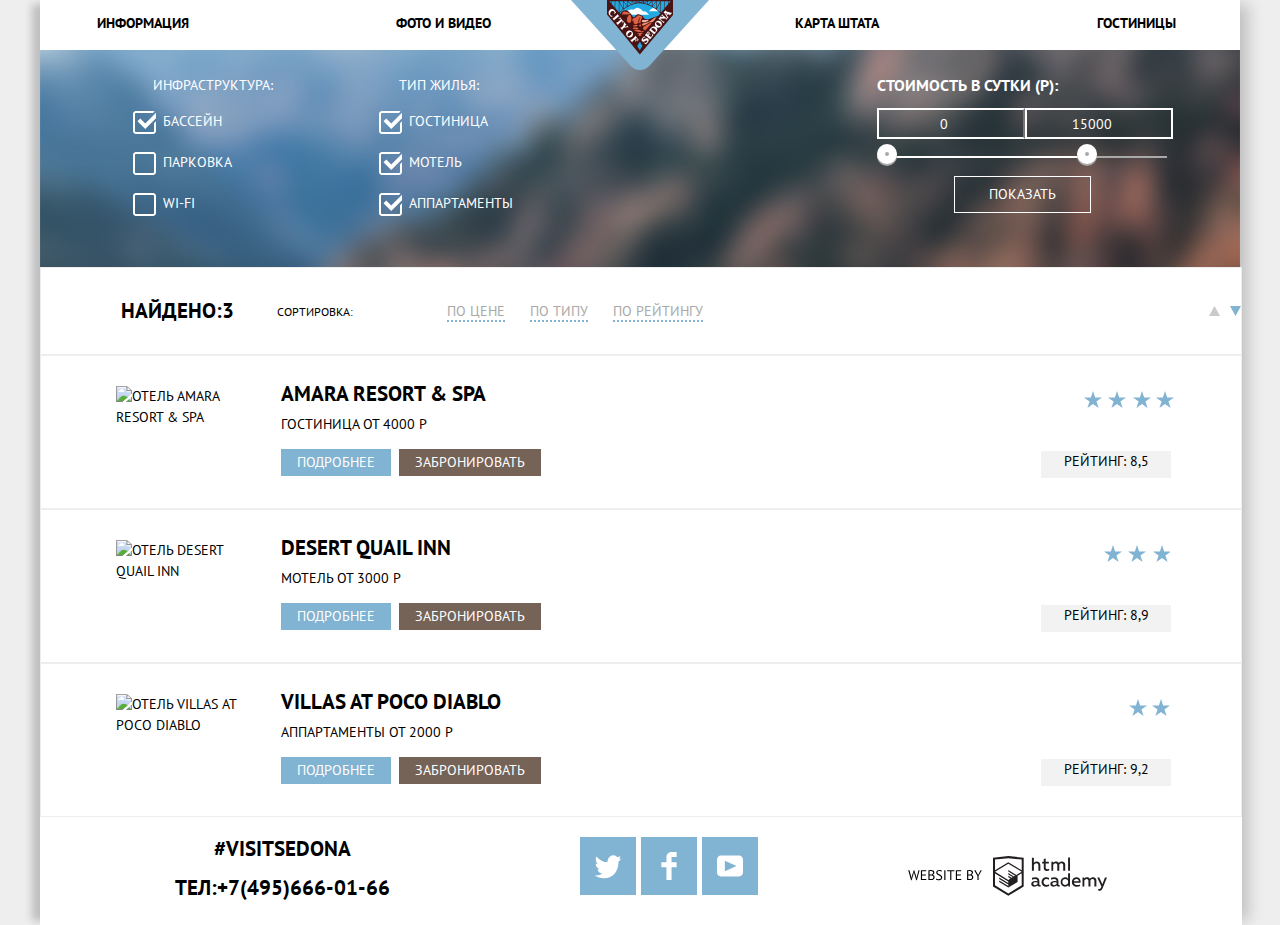
==== commit d1f03db0: "ой ой ай ай" ====
--- a/catalog.html
+++ b/catalog.html
@@ -9,10 +9,9 @@
   <link rel="icon" href="favicon.ico">
   <link rel="icon" href="img/icon.svg" type="image/svg+xml">
 </head>
-
-<body class="page-body">
-  <header class="main-header text-center">
-    <nav class="main-navigation container">
+<body class="page-body container">
+  <header class="main-header">
+    <nav class="main-navigation text-center">
       <a class="main-header-logo" href="index.html"><img src="img/logo.svg" width="138" height="70"
           alt="логотип Sedona"></a>
       <ul class="site-navigation">
@@ -23,7 +22,7 @@
       </ul>
     </nav>
   </header>
-  <main class="container">
+  <main>
     <section class="parameters-hotel">
       <div class="bg-image-parameters">
         <img src="img/background-sedona-blur.jpg" width="1200" height="217" alt="sedona blur">
@@ -86,7 +85,7 @@
                 </label>
                 <label class="max-price">
                   <input type="number" name="max-price" value="15000" min="0" max="15000">
-                </label>               
+                </label>
               </div>
             </div>
             <button type="submit" class="button-transparent">показать</button>
@@ -99,6 +98,7 @@
       <p class="found-number like-h2">НАЙДЕНО:3</p>
       <p class="like-h5">СОРТИРОВКА:</p>
       <ul class="sorting">
+        <li>
         <li><a href="#">по цене</a></li>
         <li><a href="#">по типу</a></li>
         <li><a href="#">по рейтингу</a></li>
@@ -125,7 +125,7 @@
             <button type="button" class="button-brown">ЗАБРОНИРОВАТЬ</button>
           </div>
         </div>
-        <p class="rating">РЕЙТИНГ: 8,5</p>
+        <p class="rating rating-amara-resort-spa">РЕЙТИНГ: 8,5</p>
       </article>
       <article class="hotels-item">
         <img src="img/desert-quail-inn.jpg" width="135" height="90" alt="отель Desert Quail Inn">
@@ -137,7 +137,7 @@
             <button type="button" class="button-brown">ЗАБРОНИРОВАТЬ</button>
           </div>
         </div>
-        <p class="rating">РЕЙТИНГ: 8,9</p>
+        <p class="rating rating-desert-quail-inn">РЕЙТИНГ: 8,9</p>
       </article>
       <article class="hotels-item">
         <img src="img/villas-at-poco-diablo.jpg" width="135" height="90" alt="отель Villas at Poco Diablo">
@@ -149,34 +149,33 @@
             <button type="button" class="button-brown">ЗАБРОНИРОВАТЬ</button>
           </div>
         </div>
-        <p class="rating">РЕЙТИНГ: 9,2</p>
+        <p class="rating  rating-villas-at-poco-diablo">РЕЙТИНГ: 9,2</p>
       </article>
     </section>
   </main>
-  <div class="container">
-    <footer class="main-footer-catalog">
-      <div class="footer-phone-hashtag text-center">
-        <p class="footer-hashtag">#VISITSEDONA</p>
-        <p><a class="contacts-phone" href="tel:+74956660166">тел:+7(495)666-01-66</a></p>
-      </div>
-      <ul class="footer-social list-style-none">
-        <li>
-          <a class="social-button" href="#" target="blank"><img src="img/twitter.svg" width="46" height="48"
-              alt="twitter"></a>
-        </li>
-        <li>
-          <a class="social-button" href="#" target="blank"><img src="img/facebook.svg" width="46" height="48"
-              alt="facebook"></a>
-        </li>
-        <li>
-          <a class="social-button" href="#" target="blank"><img src="img/youtube.svg" width="46" height="48"
-              alt="youtube"></a>
-        </li>
-      </ul>
-      <a class="footer-copyright" href="#">
-        <img src="img/website-by.svg" width="74" height="26" alt="HTML-ACADEMY">
-        <svg width="115" height="41" viewBox="0 0 115 41" fill="none" xmlns="http://www.w3.org/2000/svg">
-          <path fill-rule="evenodd" clip-rule="evenodd" d="M15.5197 1.05737H15.3509L0 2.71895V31.4945L15.3509 40.8382L30.7018 31.4945V2.71895L15.5197 1.05737ZM77.0183 
+  <footer class="main-footer-catalog">
+    <div class="footer-phone-hashtag text-center">
+      <p class="footer-hashtag">#VISITSEDONA</p>
+      <p><a class="contacts-phone" href="tel:+74956660166">тел:+7(495)666-01-66</a></p>
+    </div>
+    <ul class="footer-social list-style-none">
+      <li>
+        <a class="social-button" href="#" target="blank"><img src="img/twitter.svg" width="46" height="48"
+            alt="twitter"></a>
+      </li>
+      <li>
+        <a class="social-button" href="#" target="blank"><img src="img/facebook.svg" width="46" height="48"
+            alt="facebook"></a>
+      </li>
+      <li>
+        <a class="social-button" href="#" target="blank"><img src="img/youtube.svg" width="46" height="48"
+            alt="youtube"></a>
+      </li>
+    </ul>
+    <a class="footer-copyright" href="#">
+      <img src="img/website-by.svg" width="74" height="26" alt="HTML-ACADEMY">
+      <svg width="115" height="41" viewBox="0 0 115 41" fill="none" xmlns="http://www.w3.org/2000/svg">
+        <path fill-rule="evenodd" clip-rule="evenodd" d="M15.5197 1.05737H15.3509L0 2.71895V31.4945L15.3509 40.8382L30.7018 31.4945V2.71895L15.5197 1.05737ZM77.0183 
            2.62185H75.0876V15.7311H77.0183V2.62185ZM40.8619 2.63264V7.76843C41.6131 6.9864 42.6386 6.5436 43.7105 
            6.53843C44.6823 6.47908 45.6329 6.84495 46.3253 7.54479C47.0177 8.24462 47.3866 9.21244 47.3399 
            10.2068V15.7634H45.367V10.4658C45.4231 9.94897 45.2754 9.43059 44.9566 9.02553C44.6377 8.62047 44.174 8.36218
@@ -229,8 +228,9 @@
            15.0837V16.4971L22.156 20.7266L22.0083 20.8237L20.9532 21.4063L15.2876 17.9537V19.3995L19.761 22.1184L18.706 22.8413L15.3298 
            20.7913V22.2047L17.5454 23.5426L15.2982 24.9021L2.11009 16.864L15.3087 8.72869L28.7078 16.7776ZM15.2876 7.27211L28.7078 
            15.3534V4.56395L15.3615 3.12895L2.01514 4.56395V15.3534L15.2876 7.27211Z" fill="#231F20" />
-        </svg>
-      </a>
-    </footer>
-  </body>
+      </svg>
+    </a>
+  </footer>
+</body>
+
 </html>--- a/css/style.css
+++ b/css/style.css
@@ -20,8 +20,7 @@
 
 .page {
     height: 100%;
-    position: relative;
-   
+    background-color: var(--color-extralight-grey);
 }
 
 /*Variables*/
@@ -50,20 +49,21 @@
     font-weight: 400;
     text-transform: uppercase;
     color:var(--color-black);
-    background-color:var(--color-white);    
+    background-color: var(--color-light-gray);    
 
     min-height: 100%;
     display: grid;
-    grid-template-rows: min-content 1fr min-content;
+    grid-template-rows: min-content 1fr min-content;    
 }
 
 .container {
     width: 1200px;
-    padding: 0 20px;     
+    padding: 0;     
     margin: 0 auto;  
-    box-sizing: border-box;   
-}
-
+    box-sizing: border-box;
+    box-shadow: 12px 0 15px -4px rgba(0, 0, 0, 0.2), -12px 0 8px -4px rgba(0, 0, 0, 0.2);   
+}
+    
 .text-center {
     text-align: center;    
 }
@@ -118,45 +118,50 @@
 .main-header {
     display: flex;
 }
+
 .main-header-logo {
+    width: 138px;
+    height: 70px;   
     position: absolute;
-    transform: translateX(-60px);
-    translate: 50%; 
-    left: 50%; 
+    left:0;
+    right:0;
+    margin:0 auto;    
 }
   
  /*Main Navigation*/
 
-.main-navigation {
-    display: flex;
+ .main-navigation {
+    width: 1200px;
+    height: 50px;   
     position: relative;
     font-size: 14px;
     line-height: 26px;
     font-weight: 700;
     color: var(--color-black);
-    background-color: var(--color-white);      
+    background-color: var(--color-white);   
 }
 
 .main-navigation ul{
-    width: 1200px;
     display: flex;   
     flex-direction: row; 
     flex-wrap: wrap;
     list-style: none;  
-    padding: 15px 0; 
-    margin: 0;
-}
+    padding: 0;
+    margin: 0;  
+}
+
 
 .site-navigation li {
-    flex: 1;       
+    padding: 10px;   
+    flex: 1;  
 }
 
 .site-navigation li:nth-child(2) {
-    flex: 2;  
+    flex: 2;    
 }
 
 .site-navigation li:nth-child(3) {
-    flex: 2;  
+    flex: 2;    
 }
 
 .site-navigation a  {
@@ -207,11 +212,8 @@
 /* INTRO  PARAGRAPHS */
 
 .intro {
-    padding: 40px 0 40px 0;   
-}
-
-.interested {
-    margin: 60px 0;
+    padding: 40px 0 40px 0;  
+    background-color: var(--color-white); 
 }
 
 /*Advantages*/
@@ -259,8 +261,6 @@
     display: flex;
     margin: 18px 0 0 90px;  
  }
-
-
 
 .advantages-list-grey {
     margin: 0;
@@ -273,7 +273,7 @@
 }
 
 .advantages-list-grey li {
-    padding: 25px;
+    padding: 35px;
     color: var(--color-black);    
 }
 
@@ -300,12 +300,12 @@
 }
 
 .button-blue:focus {
-    color: var(--color-extralight-grey);
+    color: var(--color-white);
     background-color: var(--color-extradark-blue);     
 }
 
 .button-blue:active {
-    color: var(--color-extralight-grey);
+    color: rgba(255, 255, 255, 0.5);
     background-color: var(--color-extradark-blue);    
 }
 
@@ -324,7 +324,7 @@
 }
 
 .button-brown:active {
-    color: var(--color-white);
+    color: rgba(255, 255, 255, 0.5);
     background-color: var(--color-extradark-brown);   
 }  
 
@@ -366,6 +366,17 @@
 
 /*Appointment*/
 
+.interested {
+    padding: 50px  0 50px 0;
+    background-color: var(--color-white); 
+    z-index: 1;
+    grid-column-start: 1;
+    grid-column-end: -1; 
+    grid-row-start: 1;
+    grid-row-end: 4;
+}
+
+
 .appointment-info {
     display: table-cell;
     width: 568px;
@@ -373,12 +384,23 @@
     background-color: var(--color-brown);
     color: var(--color-white);
     vertical-align: middle;
+    z-index: 2;
+}
+
+.appointment-info:hover {
+    background-color: var(--color-darker-brown);
+    color: var(--color-white) ;
+}
+
+.appointment-info:active{
+    background-color: var(--color-extradark-brown);
+    color: rgba(255, 255, 255, 0.5);
 }
 
 .booking {
     display: grid;
     grid-template-columns: auto 568px auto;
-    grid-template-rows:  86px auto 86px;
+    grid-template-rows: repeat(5, 100px);
     margin: 0px;
     padding: 0px;
 }
@@ -389,16 +411,16 @@
     background-color: var(--color-white);
     grid-column-start: 2;
     grid-column-end: 3;
-    grid-row-start: 2;
-    grid-row-end: 1;  
+    grid-row-start: 3;
+    grid-row-end: 8;  
     z-index: 2; 
 }
 
 .appointment-bg-map {
     grid-column-start: 1;
-    grid-column-end: -1;
-    grid-row-start: 3;
-    grid-row-end: -1;
+    grid-column-end: 4;
+    grid-row-start: 4;
+    grid-row-end: 10;
     position: relative;
     margin: 0;
     padding: 0;
@@ -417,6 +439,14 @@
     margin-right: 15px;
 }
 
+.adults label {
+    margin-right: 35px;
+}
+
+.children label {
+    margin-right: 35px;
+}
+
 .appointment-form  div {
     padding: 10px;
 }
@@ -424,7 +454,9 @@
 .number-of-people {
     display: flex;  
     flex-direction: row;
-    justify-content: space-around;
+    justify-content: space-between;
+    gap: 20px;
+    
 }
 
 .date-of-arrival input {
@@ -451,10 +483,26 @@
 }
 
 .appointment-item input {
+    box-sizing: border-box;
     font: inherit;
     border: none;
     background-color: var(--color-extralight-grey);
 }
+
+.appointment-item input:hover {
+    font: inherit;
+    border: none;
+    background-color: var(--color-light-gray);
+}
+
+.appointment-item input:focus {
+    font: inherit;
+    border: none;
+    background-color: var(--color-white);
+    border: solid 2px var(--color-light-gray);
+    outline: none;
+}
+
 .appointment-item {
     color: var(--color-black);
     font-size: 14px;
@@ -481,7 +529,8 @@
 
 .form-parameters-hotel {
     display: flex;
-    flex-direction: row;    
+    flex-direction: row;
+    margin: 25px 25px 25px 100px;  
     grid-column-start: 1;
     grid-column-end: 12;  
     grid-row-start: 1;
@@ -490,16 +539,20 @@
 
 .infrustructure-box {
     display: flex;
-    margin: 30px 35px 0 90px;
+    flex: 1;   
 }
 
 .housing-type-box {
     display: flex;
-    margin: 31px 35px 0 20px;
+    flex: 1;   
 }
 
 .price-box {
-    margin: 40px 30px 0 350px;
+    display: flex;
+    flex-direction: column;
+    align-items: flex-end;
+    margin-right: 90px;
+    flex: 2;   
 }
 
 
@@ -669,6 +722,7 @@
 
 .hotels {
   display: flex;
+  background-color: var(--color-white);
   flex-direction: row;
   flex-wrap: wrap;
 }
@@ -684,14 +738,13 @@
 .hotels-item img {
     width: 135px;
     height: 90px;
-    margin: 30px 75px;  
+    margin: 30px 30px 0 75px;  
     object-fit: contain;  
 }
 
 .hotel-item-info {
     display: flex;
     flex-direction: column;
-    align-content: flex-start;
     height: 90px;
     width: 260px;    
 }
@@ -709,15 +762,37 @@
 .rating {
     width: 130px;
     height: 27px;
-    margin: 95px 0 0 420px;
+    margin: 95px 0 0 500px;
     background-color: var(--color-extralight-grey);  
     text-align: center;
 }
 
-.rating::before {
-    content: "";
+.rating-amara-resort-spa::before {  
+    content: " ";
     position: absolute;
-    background-image: url(img/blue-stars) no-repeat 50% 50%;
+    width: 91px;
+    height: 17px;
+    margin: -60px 0 0 20px;     
+    background: url(../img/four_blue_stars.svg);   
+}
+
+.rating-desert-quail-inn::before {  
+    content: " ";
+    position: absolute;
+    width: 66px;
+    height: 17px;
+    margin: -60px 0 0 40px;     
+    background: url(../img/three_blue_stars.svg);   
+}
+
+
+.rating-villas-at-poco-diablo::before {  
+    content: " ";
+    position: absolute;
+    width: 42px;
+    height: 17px;
+    margin: -60px 0 0 65px;     
+    background: url(../img/two_blue_stars.svg);   
 }
 
 .hotel-info-buttons {
@@ -729,33 +804,36 @@
 .search {
     display: flex;
     flex-direction: row;
-    align-content: flex-start;
+    background-color: var(--color-white);
     height: 86px;    
     border: 1px solid var(--color-light-gray);
-}
-
-.found-number {
-    margin: 30px 10px 0 80px;
-}
-
-.search .like-h5 {
-    margin: 35px 35px 0 87px;
 }
 
 .search ul {
     list-style: none;
     padding: 0;
-    margin: 0;
+    margin: 0;   
+}
+
+.found-number {
+    margin: 30px 0 0 80px;
+    flex: 1;  
+}
+
+.search .like-h5 {
+    margin: 35px 0 0 35px;
+    flex: 1;
 }
 
 .sorting {    
     display: flex;
-    flex-direction: row;    
+    flex-direction: row;  
+    justify-content: flex-start;
+    flex: 6;  
 }
 
 .sorting li {    
-   margin-left: 30px;
-   margin-top: 33px;
+   margin: 33px 0 0 25px;  
 }
 
 .sorting a{ 
@@ -779,12 +857,19 @@
     border: none;
 }
 
+
 .prev-next{
-    display: flex;   
-    flex-direction: row; 
-    flex-wrap: wrap;  
-    margin-left: 500px; 
+    display: flex;
+    flex-direction: row;
+    gap: 10px;
+    justify-content: end;
+    align-self: center;
+    flex: 1;   
 }  
+
+.prev-next a:hover path {
+    fill: var(--color-grey);    
+}
 
 .prev-next a:hover path {
     fill: var(--color-black);    
@@ -802,21 +887,23 @@
 /*FOOTER*/
 
 .main-footer {
-    display: flex;
+    height: 120px;
+    margin-top: -120px;
+    display: flex;
+    justify-content: center;
     gap: 150px;
     background-color: rgba(255, 255, 255, 0.8); 
-    position: absolute;
-    z-index: 2;
-    bottom: 0;   
+    z-index: 2;    
 }
 
 .main-footer-catalog {
     display: flex;
     justify-content: center;
-    gap: 170px;
-    margin: 10px;
+    gap: 150px;
+    padding-bottom: 10px;
     background-color: var(--color-white); 
 }
+
 
 .footer-hashtag {
     font-size: 21px;
@@ -824,16 +911,18 @@
 }
 
 .contacts-phone {
+    color: inherit;    
     font-size: 21px;
     font-weight: 700;
     line-height: 10px;
-    text-decoration: none;   
-}
+    text-decoration: none;  
+}
+
 
 .footer-social {
     display: flex;
-    gap: 5px;
-    margin-top: 20px;
+    align-self: center;
+    gap: 5px;    
 }
 
 .footer-copyright {
@@ -841,10 +930,7 @@
     width: 200px;
     height: 41px;
     justify-content: space-between;
-    grid-column-start:10;
-    grid-column-end: 12;  
-    padding-top: 38px;
-    padding-bottom: 35px;
+    margin-top: 38px;  
 }
 
 .social-button img {
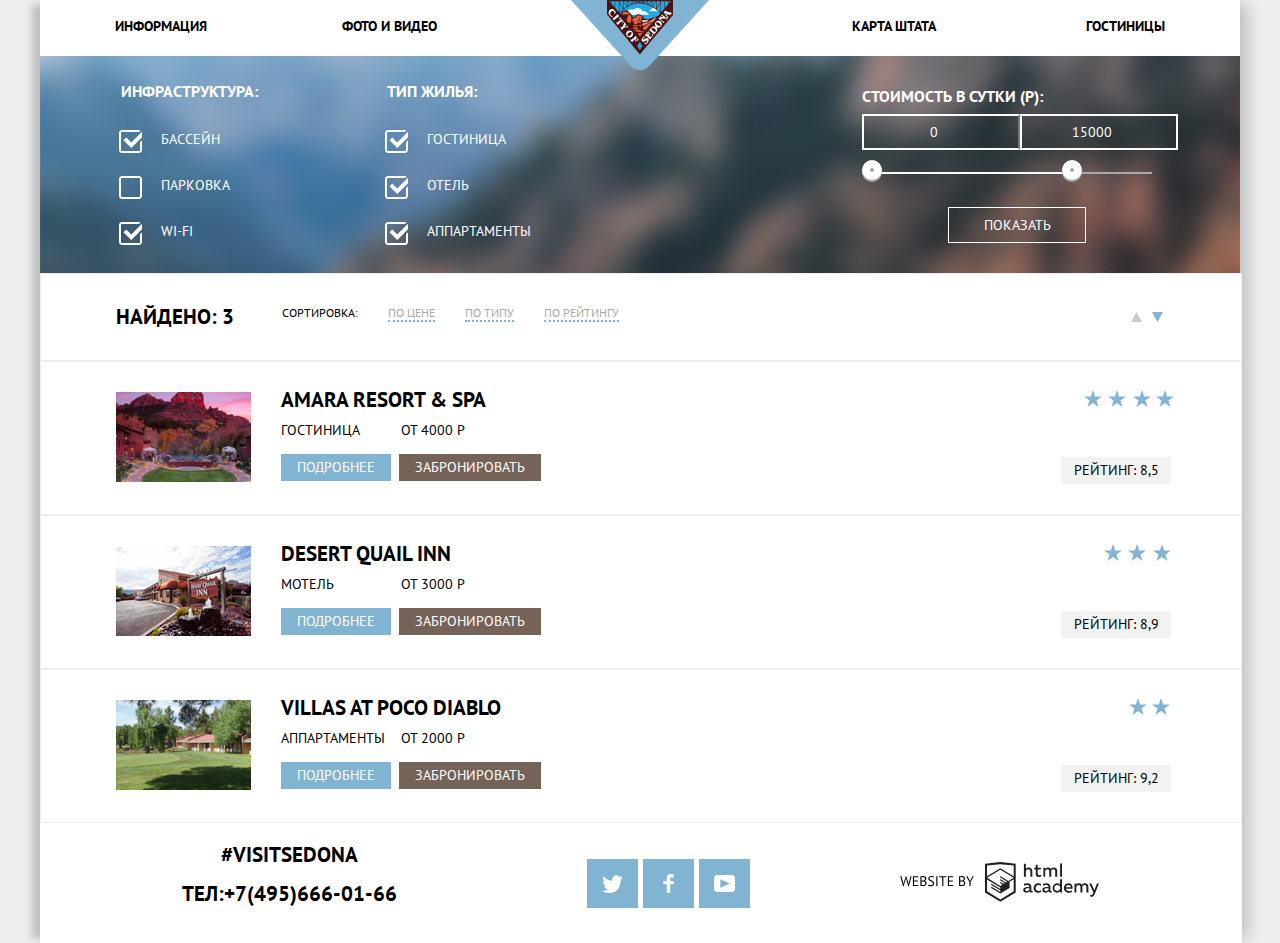
==== commit fb983b15: "правки" ====
--- a/catalog.html
+++ b/catalog.html
@@ -1,6 +1,5 @@
 <!DOCTYPE html>
 <html lang="ru">
-
 <head>
   <meta charset="utf-8">
   <title>HTML Academy: Седона</title>
@@ -27,47 +26,41 @@
       <div class="bg-image-parameters">
         <img src="img/background-sedona-blur.jpg" width="1200" height="217" alt="sedona blur">
       </div>
-      <form method="GET" action="https://echo.htmlacademy.ru" class="form-parameters-hotel">
-        <div class="infrustructure-box">
-          <fieldset class="infrustructure">
-            <legend>ИНФРАСТРУКТУРА:</legend>
-            <label class="check">
-              <input class="check__input" type="checkbox" name="options" value="filter_swimming-pool" checked>
-              <div class="check__box"></div>
-              БАССЕЙН
-            </label>
-            <label class="check">
-              <input class="check__input" type="checkbox" name="options" value="filter_parking">
-              <div class="check__box"></div>
-              ПАРКОВКА
-            </label>
-            <label class="check">
-              <input class="check__input" type="checkbox" name="options" value="filter_wi-fi">
-              <div class="check__box"></div>
-              WI-FI
-            </label>
-          </fieldset>
-        </div>
-        <div class="housing-type-box">
-          <fieldset class="housing-type">
-            <legend>ТИП ЖИЛЬЯ:</legend>
-            <label class="check">
-              <input class="check__input" type="checkbox" name="options" value="filter_hotel" checked>
-              <div class="check__box"></div>
-              гостиница
-            </label>
-            <label class="check">
-              <input class="check__input" type="checkbox" name="options" value="filter_motel" checked>
-              <div class="check__box"></div>
-              мотель
-            </label>
-            <label class="check">
-              <input class="check__input" type="checkbox" name="options" value="filter_appartaments" checked>
-              <div class="check__box"></div>
-              аппартаменты
-            </label>
-          </fieldset>
-        </div>
+      <form class="form-parameters-hotel" method="get" action="https://echo.htmlacademy.ru">
+         <fieldset class="infrustructure">
+          <legend>Инфраструктура:</legend>
+          <ul>
+            <li class="filter-option filter-checkbox">
+              <input class="visually-hidden filter-input-checkbox filter-input" type="checkbox" name="swimming-pool" id="swimming-pool" checked>
+              <label for="swimming-pool">Бассейн</label>
+            </li>
+            <li class="filter-option filter-checkbox">
+              <input class="visually-hidden filter-input-checkbox filter-input" type="checkbox" name="parking" id="parking">
+              <label for="parking">Парковка</label>
+            </li>
+            <li class="filter-option filter-checkbox">
+              <input class="visually-hidden filter-input-checkbox filter-input" type="checkbox" name="wi-fi" id="wi-fi" checked>
+              <label for="wi-fi">Wi-FI</label>
+            </li>          
+          </ul>
+        </fieldset>     
+        <fieldset  class="housing-type">
+          <legend>Тип жилья:</legend>
+          <ul>
+            <li class="filter-option filter-checkbox">
+              <input class="visually-hidden filter-input-checkbox filter-input" type="checkbox" name="hotel" id="hotel" checked>
+              <label for="hotel">Гостиница</label>
+            </li>
+            <li class="filter-option filter-checkbox">
+              <input class="visually-hidden filter-input-checkbox filter-input" type="checkbox" name="motel" id="motel" checked>
+              <label for="motel">Отель</label>
+            </li>
+            <li class="filter-option filter-checkbox">
+              <input class="visually-hidden filter-input-checkbox filter-input" type="checkbox" name="appartments" id="appartments" checked>
+              <label for="appartments">Аппартаменты</label>
+            </li>          
+          </ul>
+        </fieldset>
         <div class="price-box text-center">
           <fieldset class="price">
             <legend>стоимость в сутки (Р):</legend>
@@ -89,16 +82,14 @@
               </div>
             </div>
             <button type="submit" class="button-transparent">показать</button>
-        </div>
-        </fieldset>
+          </fieldset>
         </div>
       </form>
     </section>
     <section class="search">
-      <p class="found-number like-h2">НАЙДЕНО:3</p>
-      <p class="like-h5">СОРТИРОВКА:</p>
-      <ul class="sorting">
-        <li>
+      <p class="found-number like-h2">НАЙДЕНО: 3</p>
+      <p class="sorting like-h5">СОРТИРОВКА:</p>
+      <ul class="sorting-parameters like-h5">
         <li><a href="#">по цене</a></li>
         <li><a href="#">по типу</a></li>
         <li><a href="#">по рейтингу</a></li>
@@ -116,10 +107,13 @@
     </section>
     <section class="hotels">
       <article class="hotels-item">
-        <img src="img/amara-resort-and-spa.jpg" width="135" height="90" alt="отель Amara Resort & Spa">
+        <img src="img/amara-resort.jpg" width="135" height="90" alt="отель Amara Resort & Spa">
         <div class="hotel-item-info">
           <h2 class="like-h2">AMARA RESORT & SPA</h2>
-          <p>гостиница от 4000 р</p>
+          <div class="hotel-item-price">
+          <p class="type">гостиница </p>
+          <p class="item-price">от 4000 р</p>
+          </div>
           <div class="hotel-info-buttons">
             <button type="button" class="button-blue">ПОДРОБНЕЕ</button>
             <button type="button" class="button-brown">ЗАБРОНИРОВАТЬ</button>
@@ -128,10 +122,13 @@
         <p class="rating rating-amara-resort-spa">РЕЙТИНГ: 8,5</p>
       </article>
       <article class="hotels-item">
-        <img src="img/desert-quail-inn.jpg" width="135" height="90" alt="отель Desert Quail Inn">
+        <img src="img/desert-quail.jpg" width="135" height="90" alt="отель Desert Quail Inn">
         <div class="hotel-item-info">
           <h2 class="like-h2">DESERT QUAIL INN</h2>
-          <p>мотель от 3000 р</p>
+          <div class="hotel-item-price">
+          <p class="type">мотель</p>
+          <p class="item-price">от 3000 р</p>
+          </div>
           <div class="hotel-info-buttons">
             <button type="button" class="button-blue">ПОДРОБНЕЕ</button>
             <button type="button" class="button-brown">ЗАБРОНИРОВАТЬ</button>
@@ -140,10 +137,13 @@
         <p class="rating rating-desert-quail-inn">РЕЙТИНГ: 8,9</p>
       </article>
       <article class="hotels-item">
-        <img src="img/villas-at-poco-diablo.jpg" width="135" height="90" alt="отель Villas at Poco Diablo">
+        <img src="img/poco-diablo.jpg" width="135" height="90" alt="отель Villas at Poco Diablo">
         <div class="hotel-item-info">
           <h2 class="like-h2">VILLAS AT POCO DIABLO</h2>
-          <p>аппартаменты от 2000 р</p>
+          <div class="hotel-item-price">
+          <p class="type">аппартаменты</p>
+          <p class="item-price">от 2000 р</p>
+          </div>
           <div class="hotel-info-buttons">
             <button type="button" class="button-blue">ПОДРОБНЕЕ</button>
             <button type="button" class="button-brown">ЗАБРОНИРОВАТЬ</button>
@@ -156,7 +156,7 @@
   <footer class="main-footer-catalog">
     <div class="footer-phone-hashtag text-center">
       <p class="footer-hashtag">#VISITSEDONA</p>
-      <p><a class="contacts-phone" href="tel:+74956660166">тел:+7(495)666-01-66</a></p>
+      <a class="contacts-phone" href="tel:+74956660166">тел:+7(495)666-01-66</a>
     </div>
     <ul class="footer-social list-style-none">
       <li>
--- a/css/style.css
+++ b/css/style.css
@@ -64,6 +64,10 @@
     box-shadow: 12px 0 15px -4px rgba(0, 0, 0, 0.2), -12px 0 8px -4px rgba(0, 0, 0, 0.2);   
 }
     
+.visually-hidden {
+     visibility: hidden;
+}
+
 .text-center {
     text-align: center;    
 }
@@ -132,7 +136,7 @@
 
  .main-navigation {
     width: 1200px;
-    height: 50px;   
+    height: 56px;   
     position: relative;
     font-size: 14px;
     line-height: 26px;
@@ -153,15 +157,22 @@
 
 .site-navigation li {
     padding: 10px;   
-    flex: 1;  
+}
+
+.site-navigation li:nth-child(1) {
+    margin: 3px 50px 0 65px;   
 }
 
 .site-navigation li:nth-child(2) {
-    flex: 2;    
+    margin: 3px 50px 0 65px;    
 }
 
 .site-navigation li:nth-child(3) {
-    flex: 2;    
+    margin: 3px 50px 0 345px;    
+}
+
+.site-navigation li:nth-child(4) {
+    margin: 3px 50px 0 80px;      
 }
 
 .site-navigation a  {
@@ -212,9 +223,10 @@
 /* INTRO  PARAGRAPHS */
 
 .intro {
-    padding: 40px 0 40px 0;  
+    padding: 20px 0 40px 0;  
     background-color: var(--color-white); 
 }
+
 
 /*Advantages*/
 
@@ -231,20 +243,27 @@
 }
 
 .advantages-list-white {
-    display: flex;
-    flex-direction: row;
+    width: 1200;
+    height: 330px;
+    display: flex;    
+    align-items: center;
     justify-content: space-around;
     list-style: none;    
-    margin: 0;
-    padding: 50px;     
+    margin: 0;  
     background-color: var(--color-white);
     color: var(--color-black);
 }
+
+.advantages-list-white p {
+    margin-top: -10px;
+}
+
 
 .advantages-list-white li {
    display: flex;
    flex-direction: column;
-   align-content: center;    
+   align-content: center; 
+   margin-bottom: 30px;   
 }
 
 .advantages-list-white .burger-icon{
@@ -253,8 +272,10 @@
  }
 
  .advantages-list-white .present-icon{
-    display: flex;
-    margin-left: 95px; 
+    width: 64px;
+    height: 77px;
+    display: flex;
+    margin: 15px 0 0 100px; 
  }
 
  .advantages-list-white .home-icon {
@@ -263,6 +284,8 @@
  }
 
 .advantages-list-grey {
+    width: 1200px;
+    height: 256px;
     margin: 0;
     padding: 0;
     display: flex;  
@@ -273,11 +296,13 @@
 }
 
 .advantages-list-grey li {
-    padding: 35px;
-    color: var(--color-black);    
-}
-
-.advantages-blue {   
+    margin: 25px 0 0 30px;
+     color: var(--color-black);    
+}
+
+.advantages-blue { 
+    display: flex;
+    flex-direction: column;
     width: 400px;
     color: var(--color-white);
     background-color: var(--color-blue);
@@ -329,16 +354,16 @@
 }  
 
 .button-transparent {
-    width: 137px;
-    height: 37px;
+    width: 138px;
+    height: 36px;
     font: inherit;
     color: var(--color-white);
     background-color: transparent; 
     border: 1px solid white;
     outline: 0;
     text-transform: uppercase; 
-    margin-top: 20px;
-    margin-left: 40px;   
+    margin-top: 35px;
+    margin-left: 60px;   
 }  
 
 .button-transparent:hover {
@@ -367,7 +392,7 @@
 /*Appointment*/
 
 .interested {
-    padding: 50px  0 50px 0;
+    padding: 50px  0 0 0;
     background-color: var(--color-white); 
     z-index: 1;
     grid-column-start: 1;
@@ -376,15 +401,13 @@
     grid-row-end: 4;
 }
 
-
 .appointment-info {
     display: table-cell;
     width: 568px;
-    height: 86px;
+    height: 95px;
     background-color: var(--color-brown);
     color: var(--color-white);
-    vertical-align: middle;
-    z-index: 2;
+    vertical-align: middle;  
 }
 
 .appointment-info:hover {
@@ -515,8 +538,8 @@
 /*HEAD IMAGE*/
 
 .parameters-hotel {
-     display: grid; 
-     color: var(--color-white);   
+    display: grid; 
+    color: var(--color-white);   
 }
 
 .bg-image-parameters {
@@ -530,77 +553,78 @@
 .form-parameters-hotel {
     display: flex;
     flex-direction: row;
-    margin: 25px 25px 25px 100px;  
+    justify-content: space-around;
     grid-column-start: 1;
     grid-column-end: 12;  
     grid-row-start: 1;
-    grid-row-end: 3;
-}
-
-.infrustructure-box {
-    display: flex;
-    flex: 1;   
-}
-
-.housing-type-box {
-    display: flex;
-    flex: 1;   
+    grid-row-end: 12;
+}
+
+.housing-type {
+    margin: 25px 100px 0 0;   
+    flex: 1;
+}
+
+.infrustructure {
+    margin: 25px 0 0 0;   
+    flex: 1;
 }
 
 .price-box {
     display: flex;
     flex-direction: column;
-    align-items: flex-end;
-    margin-right: 90px;
-    flex: 2;   
-}
-
-
-/* CHECK-BOXES */
-
-.check__input {
+    align-items: center;
+    flex: 2;
+    margin: 30px 0 0 80px;
+}
+
+.parameters-hotel legend {
+    margin-left: 70px;
+    margin-bottom: -5px;
+    font-size: 16px;
+    line-height: 21px;
+    font-weight: 700;
+}
+  
+.form-parameters-hotel ul {
+    padding: 0;
+    margin: 10px 0 0 110px;
+    list-style: none;
+    line-height: 18px;
+}
+
+.form-parameters-hotel li {
+    margin-top: 10px;
+ }  
+ 
+.filter-option label {
+    position: relative;
+    display: block;
+    cursor: pointer;
+    user-select: none;
+}
+  
+.filter-input-checkbox + label::before {
+    content: "";
     position: absolute;
-    -webkit-appearance: none;
-    -moz-appearance: none;
-    appearance: none;     
-}
-
-.check__box {
-    position: absolute;
+    left: -42px;
+    top: 0;
     width: 23px;
     height: 23px;
-    margin-left: -30px;
-    background-image: url("data:image/svg+xml,%3Csvg width='23' height='23' viewBox='0 0 23 23' fill='none' xmlns='http://www.w3.org/2000/svg'%3E%3Cpath fill-rule='evenodd' clip-rule='evenodd' d='M3 0H20C21.65 0 23 1.35 23 3V20C23 21.65 21.65 23 20 23H3C1.35 23 0 21.65 0 20V3C0 1.35 1.35 0 3 0ZM21 3C21 2.458 20.542 2 20 2H3C2.458 2 2 2.458 2 3V20C2 20.542 2.458 21 3 21H20C20.542 21 21 20.542 21 20V3Z' fill='white'/%3E%3C/svg%3E%0A") ;
-}
-
-.check__input:checked + .check__box {
-    background-image: url("data:image/svg+xml,%3Csvg width='27' height='23' viewBox='0 0 27 23' fill='none' xmlns='http://www.w3.org/2000/svg'%3E%3Cpath d='M7.28505 7.48601L4.45605 10.315L12.2391 18.098L26.1711 4.16601L23.3431 1.33701L12.2391 12.439L7.28505 7.48601Z' fill='white'/%3E%3Cpath d='M21 20C21 20.542 20.542 21 20 21H3C2.458 21 2 20.542 2 20V3C2 2.458 2.458 2 3 2H19.908L21.493 0.415C21.041 0.146542 20.5257 0.00329969 20 0H3C1.35 0 0 1.35 0 3V20C0 21.65 1.35 23 3 23H20C21.65 23 23 21.65 23 20V10.171L21 12.171V20Z' fill='white'/%3E%3C/svg%3E");
-}
-    
-.infrustructure {
-    display: flex;
-    flex-direction: column;
-    justify-content: space-between;
-}
-
-.housing-type {
-    display: flex;
-    flex-direction: column;
-    justify-content: space-between;
-}
-
-.housing-type label {
-    text-align: left;
-    margin: 10px;
-}
-
-.infrustructure label {
-    text-align: left;
-    margin: 10px;
+    background: url(../img/checkbox-off.svg) no-repeat;
+}
+
+.filter-input-checkbox:checked + label::before {
+    content: "";
+    position: absolute;
+    left: -42px;
+    top: 0;
+    width: 23px;
+    height: 23px;
+    background: url(../img/checkbox-on.svg) no-repeat;
 }
 
 /*PRICE RANGE*/
-
 
 .price {
    margin: 0;
@@ -611,7 +635,7 @@
 
 .range-filter {
     width: 250px;
-    margin-top: 20px;      
+    margin-top: 70px;      
 }
 
 .price legend{
@@ -634,7 +658,7 @@
 }
 
 .range-controls {
-    margin-top: 60px;
+    margin-bottom: -60px;
     display: flex;
     flex-direction: column;
     position: relative;     
@@ -688,9 +712,10 @@
     text-transform: uppercase;
 }
 
-.price-controls .min-price input {
-    width: 140px;
-    height: 25px;
+
+ .min-price input {
+    width: 150px;
+    height: 30px;
     background-color: transparent;
     font-size: inherit;
     font-size: inherit;
@@ -699,12 +724,12 @@
     border-left: 2px solid white;
     text-align: center;
     color: var(--color-white);
-    outline: 0;
-}
-
-.price-controls .max-price input {
-    width: 140px;
-    height: 25px;
+    outline: 0;      
+}
+
+.max-price input {
+    width: 150px;
+    height: 30px;
     background-color: transparent;
     font-size: inherit;
     font-size: inherit;
@@ -716,8 +741,6 @@
     outline: 0;
 }
 
-
-
 /*HOTELS OPTIONS*/
 
 .hotels {
@@ -749,6 +772,16 @@
     width: 260px;    
 }
 
+.hotel-item-price {
+    display: flex;
+    flex-direction: row;   
+}
+
+.hotel-item-price  p{
+    width: 120px;
+    height: 20px;    
+}
+
 .hotel-item-info h2 {
     margin-top: 25px;
     align-self: flex-start;
@@ -760,9 +793,12 @@
 }
 
 .rating {
-    width: 130px;
+    display: inline;
+    align-content: center;
+    justify-content: center;
+    width: 110px;
     height: 27px;
-    margin: 95px 0 0 500px;
+    margin: 95px 0 0 520px;
     background-color: var(--color-extralight-grey);  
     text-align: center;
 }
@@ -772,7 +808,7 @@
     position: absolute;
     width: 91px;
     height: 17px;
-    margin: -60px 0 0 20px;     
+    margin: -70px 0 0 10px;     
     background: url(../img/four_blue_stars.svg);   
 }
 
@@ -781,7 +817,7 @@
     position: absolute;
     width: 66px;
     height: 17px;
-    margin: -60px 0 0 40px;     
+    margin: -70px 0 0 30px;     
     background: url(../img/three_blue_stars.svg);   
 }
 
@@ -791,7 +827,7 @@
     position: absolute;
     width: 42px;
     height: 17px;
-    margin: -60px 0 0 65px;     
+    margin: -70px 0 0 55px;     
     background: url(../img/two_blue_stars.svg);   
 }
 
@@ -803,7 +839,6 @@
 
 .search {
     display: flex;
-    flex-direction: row;
     background-color: var(--color-white);
     height: 86px;    
     border: 1px solid var(--color-light-gray);
@@ -816,56 +851,54 @@
 }
 
 .found-number {
-    margin: 30px 0 0 80px;
-    flex: 1;  
-}
-
-.search .like-h5 {
-    margin: 35px 0 0 35px;
-    flex: 1;
-}
-
-.sorting {    
+    margin: 30px 0 0 75px;
+    flex: 1.5;  
+}
+
+.sorting {
+    margin: 30px 0 0 0;
+}
+
+.sorting-parameters {    
     display: flex;
     flex-direction: row;  
     justify-content: flex-start;
-    flex: 6;  
-}
-
-.sorting li {    
-   margin: 33px 0 0 25px;  
-}
-
-.sorting a{ 
+    flex: 7;  
+}
+
+.sorting-parameters li {    
+    margin: 30px 0 0 30px;  
+}
+
+.sorting-parameters a{ 
     border-bottom: 2px dotted var(--color-blue);
     color: var(--color-grey);
     text-decoration: none;
 }
 
-.sorting a:hover {    
+.sorting-parameters a:hover {    
     border-bottom: 2px dotted var(--color-blue);
     color: var(--color-blue);
 }
 
-.sorting a:focus {    
+.sorting-parameters a:focus {    
     color: var(--color-blue);
     border: none;
 }
 
-.sorting a:active {  
+.sorting-parameters a:active {  
     color: var(--color-black);
     border: none;
 }
 
-
 .prev-next{
     display: flex;
     flex-direction: row;
     gap: 10px;
-    justify-content: end;
     align-self: center;
-    flex: 1;   
+    flex: 1;  
 }  
+
 
 .prev-next a:hover path {
     fill: var(--color-grey);    
@@ -897,10 +930,11 @@
 }
 
 .main-footer-catalog {
+    height: 120px;
     display: flex;
     justify-content: center;
+    align-content: center;
     gap: 150px;
-    padding-bottom: 10px;
     background-color: var(--color-white); 
 }
 
@@ -921,7 +955,7 @@
 
 .footer-social {
     display: flex;
-    align-self: center;
+    align-self:center;
     gap: 5px;    
 }
 
@@ -934,8 +968,8 @@
 }
 
 .social-button img {
-    width: 26px;
-    height: 28px;
+    width: 21px;
+    height: 19px;
     background-color: var(--color-blue); 
     background-size: 100px;
     padding: 15px;
